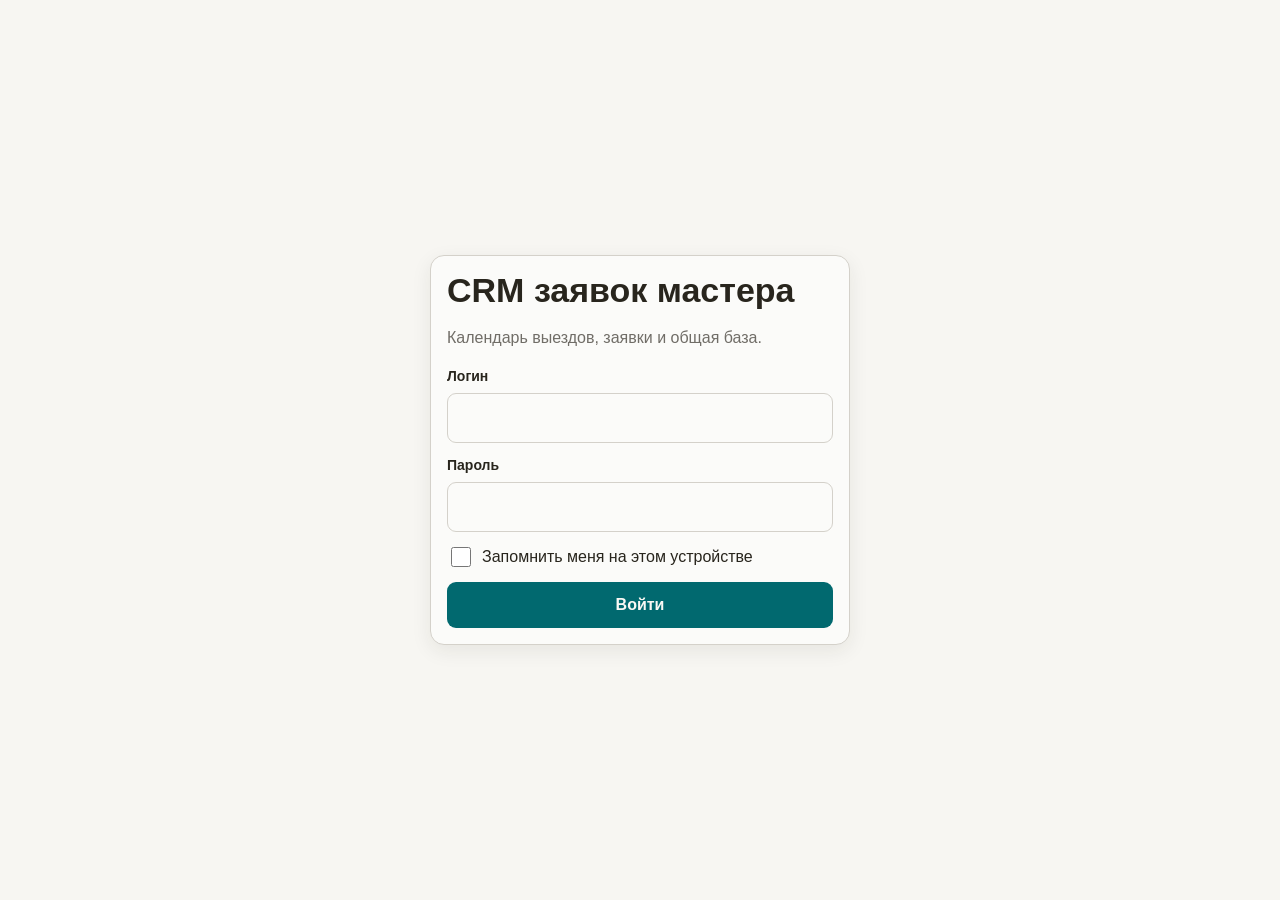
==== frontend/index.html @ a12d32b2 "Fix(v1.3):Добавил меню, исправил календарь, кнопки" ====
<!DOCTYPE html>
<html lang="ru">
<head>
  <meta charset="UTF-8">
  <meta name="viewport" content="width=device-width, initial-scale=1.0, viewport-fit=cover">
  <title>CRM заявок мастера</title>
  <link rel="preconnect" href="https://api.fontshare.com">
  <link href="https://api.fontshare.com/v2/css?f[]=satoshi@400,500,700,900&f[]=general-sans@400,500,600,700&display=swap" rel="stylesheet">
  <style>
    :root, [data-theme="light"] { --bg:#f7f6f2; --surface:#fbfbf9; --surface2:#f3f0ec; --border:#d4d1ca; --text:#28251d; --muted:#706d67; --inverse:#f9f8f4; --primary:#01696f; --primary-hover:#0c4e54; --primary-soft:#d7e3df; --success:#437a22; --warning:#a86000; --danger:#a13544; --blue:#006494; --purple:#7a39bb; --radius:14px; --radius-sm:9px; --shadow:0 6px 20px rgba(40,37,29,.08); }
    [data-theme="dark"] { --bg:#171614; --surface:#1c1b19; --surface2:#272421; --border:#393836; --text:#eceae5; --muted:#b2aea8; --inverse:#141311; --primary:#4f98a3; --primary-hover:#227f8b; --primary-soft:#2b3938; --success:#6daa45; --warning:#edb336; --danger:#dd6974; --blue:#5591c7; --purple:#a86fdf; --shadow:0 8px 28px rgba(0,0,0,.3); }
    *{box-sizing:border-box} body{margin:0;background:var(--bg);color:var(--text);font:16px/1.5 'General Sans',Arial,sans-serif} button,input,textarea,select{font:inherit;color:inherit} button{cursor:pointer} input,textarea,select{width:100%;min-height:48px;padding:12px 14px;border-radius:var(--radius-sm);border:1px solid var(--border);background:var(--surface);font-size:16px} textarea{min-height:96px;resize:vertical}
    .hidden{display:none!important}.shell{max-width:1400px;margin:auto;padding:16px 16px 96px}.top{display:flex;gap:12px;align-items:flex-start;justify-content:space-between;flex-wrap:wrap;margin-bottom:16px}.title{margin:0;font:800 clamp(26px,4vw,34px)/1.1 'Satoshi',Arial,sans-serif}.sub,.muted{color:var(--muted)}.actions{display:flex;gap:8px;flex-wrap:wrap;align-items:center}.card{background:var(--surface);border:1px solid var(--border);border-radius:var(--radius);box-shadow:var(--shadow);padding:16px}.btn{min-height:44px;padding:10px 14px;border:1px solid transparent;border-radius:var(--radius-sm);font-weight:700;background:transparent}.btn-primary{background:var(--primary);color:var(--inverse)}.btn-primary:hover{background:var(--primary-hover)}.btn-secondary{border-color:var(--border);background:var(--surface)}.btn-danger{border-color:color-mix(in srgb,var(--danger) 38%,transparent);color:var(--danger)}.btn-sm{min-height:36px;padding:6px 10px;font-size:14px}.stats{display:grid;grid-template-columns:repeat(2,minmax(0,1fr));gap:10px;margin-bottom:16px}.stat{padding:14px}.stat b{display:block;font:800 28px/1.05 'Satoshi',Arial,sans-serif;margin-top:4px}
    .view-switch{display:flex;gap:6px;margin:14px 0}.view-switch .btn.active{background:var(--primary);color:var(--inverse)}
    .calendar-tools{display:grid;grid-template-columns:44px 1fr 44px;align-items:center;gap:8px;margin:14px 0}.month{text-align:center;font:800 20px 'Satoshi',Arial,sans-serif}
    .month-view .week,.month-view .days{display:grid;grid-template-columns:repeat(7,1fr);gap:6px}.week div{text-align:center;color:var(--muted);font-size:12px;font-weight:700}.day{min-height:76px;padding:6px;text-align:left;border:1px solid var(--border);border-radius:10px;background:var(--surface)}.day.other{opacity:.45}.day.has{background:var(--primary-soft)}.day.active{outline:2px solid var(--primary)}.dhead{display:flex;justify-content:space-between;font-weight:700}.dot{font-size:11px;overflow:hidden;text-overflow:ellipsis;white-space:nowrap;margin-top:4px;padding:1px 5px;border-radius:99px;background:color-mix(in srgb,var(--primary) 14%,transparent)}
    .status-dot{display:inline-block;width:8px;height:8px;border-radius:50%;margin-right:4px}.status-new{background:var(--blue)}.status-scheduled{background:var(--purple)}.status-work{background:var(--warning)}.status-done{background:var(--success)}.status-cancel{background:var(--danger)}
    .week-view{display:grid;grid-template-columns:1fr;gap:8px}.week-col{border:1px solid var(--border);border-radius:var(--radius-sm);overflow:hidden;display:flex;flex-direction:column}.week-head{background:var(--surface2);padding:10px;text-align:center;font-weight:800;border-bottom:1px solid var(--border);white-space:nowrap}.week-head.today{background:var(--primary);color:var(--inverse)}.week-body{min-height:200px;padding:8px;background:var(--surface);flex:1}.week-card{padding:8px;margin-bottom:8px;border-radius:8px;border:1px solid var(--border);background:var(--surface2);font-size:13px}.week-card b{display:block;margin-bottom:4px;overflow:hidden;text-overflow:ellipsis;white-space:nowrap}.week-card small{color:var(--muted);display:block;overflow:hidden;text-overflow:ellipsis;white-space:nowrap}
    .day-view{padding:16px}.day-card{padding:14px;margin-bottom:10px;border-radius:var(--radius-sm);border:1px solid var(--border);background:var(--surface2)}.day-card .top{display:flex;justify-content:space-between;align-items:flex-start;margin-bottom:8px}.day-card .time{font-weight:800;color:var(--primary)}.day-card .client{font-weight:700;font-size:17px}.day-card .meta{display:grid;gap:4px;color:var(--muted);font-size:14px}
    .filters{display:grid;gap:10px;margin:14px 0}.list{display:grid;gap:10px}.request{border:1px solid var(--border);border-radius:var(--radius);padding:14px;background:var(--surface)}.row{display:flex;justify-content:space-between;gap:10px;align-items:flex-start}.name{font-weight:800;font-size:17px}.badge{font-size:12px;font-weight:800;padding:5px 9px;border-radius:99px;white-space:nowrap}.s-new{color:var(--blue);background:color-mix(in srgb,var(--blue) 15%,transparent)}.s-scheduled{color:var(--purple);background:color-mix(in srgb,var(--purple) 15%,transparent)}.s-work{color:var(--warning);background:color-mix(in srgb,var(--warning) 15%,transparent)}.s-done{color:var(--success);background:color-mix(in srgb,var(--success) 15%,transparent)}.s-cancel{color:var(--danger);background:color-mix(in srgb,var(--danger) 15%,transparent)}.meta{display:grid;gap:5px;margin:10px 0;color:var(--muted);font-size:14px}.two{display:grid;grid-template-columns:repeat(2,1fr);gap:8px}
    .fab{position:fixed;right:16px;bottom:16px;z-index:10;box-shadow:var(--shadow)}.modal{position:fixed;inset:0;background:rgba(0,0,0,.38);display:none;align-items:flex-end;justify-content:center;z-index:20}.modal.open{display:flex}.sheet{width:min(100%,720px);max-height:94dvh;overflow:auto;background:var(--bg);border-radius:20px 20px 0 0;padding:18px;padding-bottom:calc(24px + env(safe-area-inset-bottom))}.handle{width:52px;height:5px;background:var(--border);border-radius:99px;margin:0 auto 14px}.field{display:grid;gap:6px;margin:12px 0}.field label{font-size:14px;font-weight:700}.empty{padding:18px;border:1px dashed var(--border);border-radius:var(--radius);color:var(--muted)}.login{min-height:100dvh;display:grid;place-items:center;padding:16px}.login .card{width:min(100%,420px)}.remember{display:flex;gap:8px;align-items:center;margin:12px 0}.remember input{width:20px;min-height:20px}.admin-users{display:grid;gap:10px}.user{padding:12px;border:1px solid var(--border);border-radius:var(--radius-sm);display:flex;justify-content:space-between;gap:8px;align-items:center}.user small{color:var(--muted)}
    .report-table{width:100%;border-collapse:collapse;margin:16px 0}.report-table th,.report-table td{padding:10px;border:1px solid var(--border);text-align:left}.report-table th{background:var(--surface2);font-weight:800}.report-table td.num{text-align:right;font-weight:700}
    .client-list{display:grid;gap:8px}.client-item{padding:12px;border:1px solid var(--border);border-radius:var(--radius-sm);cursor:pointer;background:var(--surface)}.client-item:hover{background:var(--surface2)}.client-item b{display:block;margin-bottom:4px}.client-item small{color:var(--muted)}
    .dropdown{position:relative;display:inline-block}.dropdown-content{display:none;position:absolute;right:0;top:100%;background:var(--surface);border:1px solid var(--border);border-radius:var(--radius-sm);box-shadow:var(--shadow);min-width:180px;z-index:100}.dropdown-content.show{display:block}.dropdown-content button{width:100%;text-align:left;padding:10px 14px;border:none;background:transparent;border-bottom:1px solid var(--border)}.dropdown-content button:last-child{border-bottom:none}.dropdown-content button:hover{background:var(--surface2)}
    @media(min-width:1100px){.shell{padding:24px}.stats{grid-template-columns:repeat(5,1fr)}.grid{grid-template-columns:minmax(0,1fr) 340px}.filters{grid-template-columns:2fr 1fr 1fr 1fr 1fr 1fr}.fab{display:none}.desktop-new{display:inline-flex}.day{min-height:90px}}
    @media(max-width:1099px){.desktop-new{display:none}.week-view{grid-template-columns:1fr}.week-col{margin-bottom:12px}.day{min-height:70px}.dot{font-size:10px}}
  </style>
</head>
<body>
  <section id="loginView" class="login">
    <div class="card">
      <h1 class="title">CRM заявок мастера</h1>
      <p class="sub">Календарь выездов, заявки и общая база.</p>
      <div class="field"><label for="loginUser">Логин</label><input id="loginUser" autocomplete="username"></div>
      <div class="field"><label for="loginPass">Пароль</label><input id="loginPass" type="password" autocomplete="current-password"></div>
      <label class="remember"><input id="rememberMe" type="checkbox"> <span>Запомнить меня на этом устройстве</span></label>
      <button id="loginBtn" class="btn btn-primary" style="width:100%">Войти</button>
    </div>
  </section>

  <main id="appView" class="hidden">
    <div class="shell">
      <header class="top">
        <div><h1 class="title">CRM заявок</h1><div class="sub">Календарь выездов, статусы и заявки.</div></div>
        <div class="actions">
          <span class="btn btn-secondary" id="sessionPill">—</span>
          <button class="btn btn-secondary" id="themeBtn" aria-label="Переключить тему">🌙</button>
          <div class="dropdown">
            <button class="btn btn-secondary" id="menuBtn">☰ Меню</button>
            <div class="dropdown-content" id="dropdownMenu">
              <button onclick="openClients()">Клиенты</button>
              <button onclick="openAnalytics()">Аналитика</button>
              <button onclick="openReport()">Отчёт</button>
              <button onclick="openUsers()" id="menuUsers">Пользователи</button>
              <button onclick="openAudit()" id="menuAudit">Аудит-лог</button>
              <button onclick="logout()" id="menuLogout">Выйти</button>
            </div>
          </div>
        </div>
      </header>
      <section class="stats"><div class="card stat"><small class="muted">Всего</small><b id="statTotal">0</b></div><div class="card stat"><small class="muted">Сегодня</small><b id="statToday">0</b></div><div class="card stat"><small class="muted">Назначено</small><b id="statScheduled">0</b></div><div class="card stat"><small class="muted">Завершено</small><b id="statDone">0</b></div><div class="card stat"><small class="muted">Сумма завершённых</small><b id="statRevenue">0 ₽</b></div></section>
      
      <div class="view-switch"><button class="btn btn-sm active" data-view="month">Месяц</button><button class="btn btn-sm" data-view="week">Неделя</button><button class="btn btn-sm" data-view="day">День</button></div>
      
      <div class="card month-view" id="monthView">
        <h2 style="margin:0">Календарь</h2><div class="sub">Выбери день, чтобы увидеть назначенные заявки.</div>
        <div class="calendar-tools"><button class="btn btn-secondary" id="prevMonth">←</button><div id="monthLabel" class="month"></div><button class="btn btn-secondary" id="nextMonth">→</button></div>
        <div class="week"><div>Пн</div><div>Вт</div><div>Ср</div><div>Чт</div><div>Пт</div><div>Сб</div><div>Вс</div></div>
        <div id="calendar" class="days"></div>
      </div>
      
      <div class="card week-view hidden" id="weekView">
        <div class="calendar-tools"><button class="btn btn-secondary" id="prevWeek">←</button><div id="weekLabel" class="month"></div><button class="btn btn-secondary" id="nextWeek">→</button></div>
        <div id="weekGrid" style="display:grid;grid-template-columns:1fr;gap:8px"></div>
      </div>
      
      <div class="card day-view hidden" id="dayView">
        <div class="calendar-tools"><button class="btn btn-secondary" id="prevDay">←</button><div id="dayLabel" class="month"></div><button class="btn btn-secondary" id="nextDay">→</button></div>
        <div id="dayList"></div>
      </div>
      
      <hr style="border:0;border-top:1px solid var(--border);margin:18px 0">
      <div class="row"><div><h2 id="dateTitle" style="margin:0">Заявки на день</h2><div class="sub">Нажми «Изменить」для правки заявки.</div></div><button class="btn btn-primary desktop-new" id="newRequestTop">+ Новая заявка</button></div>
      <div class="filters">
        <input id="search" placeholder="Поиск: клиент, адрес, телефон">
        <select id="statusFilter"><option value="all">Все статусы</option><option value="new">Новые</option><option value="scheduled">Назначенные</option><option value="work">В работе</option><option value="done">Завершённые</option><option value="cancel">Отменённые</option></select>
        <select id="assigneeFilter"><option value="all">Все мастера</option></select>
        <input id="dateFilter" type="date">
        <select id="sourceFilter"><option value="all">Все источники</option><option value="avito">Авито</option><option value="house_chats">Домовые чаты</option><option value="unknown">Не указан</option></select>
        <select id="contactMethodFilter"><option value="all">Все способы связи</option><option value="">Не указано</option><option value="avito">Авито</option><option value="phone">Звонок</option><option value="telegram">Telegram</option><option value="max">Max</option></select>
      </div>
      <div id="requests" class="list"></div>
    </div>
    <button id="newRequestFab" class="btn btn-primary fab">+ Новая заявка</button>
  </main>

  <!-- Модалки -->
  <div id="requestModal" class="modal"><div class="sheet"><div class="handle"></div><div class="row"><div><h2 id="requestFormTitle" style="margin:0">Новая заявка</h2><div class="sub">Все обязательные поля отмечены в форме.</div></div><button class="btn btn-secondary" data-close="requestModal">Закрыть</button></div><form id="requestForm"><input id="requestId" type="hidden"><div class="field"><label>Клиент</label><input id="client" required></div><div class="field"><label>Дата и время выезда</label><input id="visitDate" type="datetime-local" required></div><div class="field"><label>Адрес</label><input id="address" required></div><div class="field"><label>Телефон</label><input id="phone" required inputmode="tel"></div><div class="field"><label>Источник *</label><select id="source" required><option value="avito">Авито</option><option value="house_chats">Домовые чаты</option><option value="unknown">Не указан</option></select></div><div class="field"><label>Способ связи</label><select id="contactMethod"><option value="">Не указано</option><option value="avito">Авито</option><option value="phone">Звонок</option><option value="telegram">Telegram</option><option value="max">Max</option></select></div><div class="field"><label>Статус</label><select id="requestStatus"><option value="new">Новая</option><option value="scheduled">Назначена</option><option value="work">В работе</option><option value="done">Завершена</option><option value="cancel">Отменена</option></select></div><div class="field"><label>Цена</label><input id="price" type="number" min="0" step="1" value="0"></div><div class="field"><label>Ответственный</label><select id="assignee" required></select></div><div class="field"><label>Комментарий</label><textarea id="comment"></textarea></div><div class="two"><button type="button" class="btn btn-secondary" id="clearRequest">Очистить</button><button class="btn btn-primary" type="submit">Сохранить</button></div></form></div></div>

  <div id="usersModal" class="modal"><div class="sheet"><div class="handle"></div><div class="row"><div><h2 style="margin:0">Пользователи</h2><div class="sub">Доступно только администратору.</div></div><button class="btn btn-secondary" data-close="usersModal">Закрыть</button></div><button id="newUserBtn" class="btn btn-primary" style="width:100%;margin:16px 0">+ Добавить пользователя</button><div id="usersList" class="admin-users"></div></div></div>

  <div id="userModal" class="modal"><div class="sheet"><div class="handle"></div><div class="row"><h2 id="userFormTitle" style="margin:0">Новый пользователь</h2><button class="btn btn-secondary" data-close="userModal">Закрыть</button></div><form id="userForm"><input id="editUserId" type="hidden"><div class="field"><label>Логин</label><input id="newUserId" required pattern="[A-Za-z0-9_]+"></div><div class="field"><label>Имя</label><input id="newUserName" required></div><div class="field"><label id="passwordLabel">Пароль</label><input id="newUserPassword" type="password" minlength="4" required></div><div class="field"><label>Роль</label><select id="newUserRole"><option value="user">Мастер</option><option value="manager">Менеджер</option><option value="admin">Администратор</option></select></div><div class="two"><button id="deleteUserBtn" type="button" class="btn btn-danger hidden">Удалить</button><button type="submit" class="btn btn-primary">Сохранить</button></div></form></div></div>

  <div id="reportModal" class="modal"><div class="sheet"><div class="handle"></div><div class="row"><div><h2 style="margin:0">📊 Отчёт по заявкам</h2><div class="sub">Период и статистика по источникам.</div></div><button class="btn btn-secondary" data-close="reportModal">Закрыть</button></div><div class="field"><label>С</label><input id="reportDateFrom" type="date"></div><div class="field"><label>По</label><input id="reportDateTo" type="date"></div><button id="loadReportBtn" class="btn btn-primary" style="width:100%;margin:16px 0">Показать отчёт</button><div id="reportSummary" class="meta" style="margin-top:16px"></div><table id="reportTable" class="report-table hidden"><thead><tr><th>Источник</th><th class="num">Всего</th><th class="num">Завершено</th><th class="num">Выручка</th></tr></thead><tbody></tbody></table></div></div>

  <div id="analyticsModal" class="modal"><div class="sheet"><div class="handle"></div><div class="row"><div><h2 style="margin:0">📈 Аналитика</h2><div class="sub">Обзор по всем заявкам.</div></div><button class="btn btn-secondary" data-close="analyticsModal">Закрыть</button></div><div id="analyticsContent" class="meta" style="margin-top:16px"></div></div></div>

  <div id="clientsModal" class="modal"><div class="sheet"><div class="handle"></div><div class="row"><div><h2 style="margin:0">👥 Клиенты</h2><div class="sub">Последние клиенты. Нажми для деталей.</div></div><button class="btn btn-secondary" data-close="clientsModal">Закрыть</button></div><div id="clientsList" class="client-list" style="margin-top:16px"></div><button id="showAllClientsBtn" class="btn btn-primary" style="width:100%;margin-top:16px">Показать всех клиентов</button><button id="exportClientsBtn" class="btn btn-secondary" style="width:100%;margin-top:8px">📥 Скачать CSV</button></div></div>

  <div id="clientDetailModal" class="modal"><div class="sheet"><div class="handle"></div><div class="row"><div><h2 id="clientDetailName" style="margin:0">Клиент</h2><div class="sub">История заявок.</div></div><button class="btn btn-secondary" data-close="clientDetailModal">Закрыть</button></div><div id="clientDetailStats" class="meta" style="margin-top:16px"></div><div id="clientDetailRequests" class="list" style="margin-top:16px"></div></div></div>

  <div id="auditModal" class="modal"><div class="sheet"><div class="handle"></div><div class="row"><div><h2 style="margin:0">📋 Аудит-лог</h2><div class="sub">История изменений.</div></div><button class="btn btn-secondary" data-close="auditModal">Закрыть</button></div><div id="auditList" class="list" style="margin-top:16px"></div></div></div>

<script>
const S={auth:null,me:null,users:[],items:[],month:new Date(new Date().getFullYear(),new Date().getMonth(),1),selected:new Date().toISOString().slice(0,10),weekStart:null,view:'month'};
const $=id=>document.getElementById(id);
const statuses={new:'Новая',scheduled:'Назначена',work:'В работе',done:'Завершена',cancel:'Отменена'};
const sourceLabels={unknown:'Не указан',avito:'Авито',house_chats:'Домовые чаты'};
const contactMethodLabels={'' :'Не указано',avito:'Авито',phone:'Звонок',telegram:'Telegram',max:'Max'};
const roleLabels={user:'Мастер',manager:'Менеджер',admin:'Администратор'};
function esc(v){return String(v??'').replace(/[&<>"']/g,c=>({'&':'&amp;','<':'&lt;','>':'&gt;','"':'&quot;',"'":'&#39;'}[c]));}
function authHeaders(){return S.auth?{Authorization:'Basic '+btoa(S.auth.user+':'+S.auth.pass)}:{}}
async function api(url,opt={}){const r=await fetch(url,{...opt,headers:{'Content-Type':'application/json',...authHeaders(),...(opt.headers||{})}});if(r.status===401){logout(false);throw new Error('Нужно войти заново')}const body=await r.text();let data={};try{data=body?JSON.parse(body):{}}catch{data={detail:body}}if(!r.ok)throw new Error(data.detail||'Ошибка запроса');return data}
function dateKey(v){return String(v).slice(0,10)}
function money(v){return new Intl.NumberFormat('ru-RU').format(Number(v||0))+' ₽'}
function dt(v){return new Intl.DateTimeFormat('ru-RU',{dateStyle:'short',timeStyle:'short'}).format(new Date(v))}
function labelDate(v){return new Intl.DateTimeFormat('ru-RU',{weekday:'long',day:'numeric',month:'long'}).format(new Date(v+'T00:00:00'))}
async function setTheme(theme){document.documentElement.dataset.theme=theme;$('themeBtn').textContent=theme==='dark'?'☀️':'🌙';try{await api('/api/me/settings',{method:'PUT',body:JSON.stringify({theme})})}catch(e){}}
async function toggleTheme(){const now=document.documentElement.dataset.theme||'light';const next=now==='dark'?'light':'dark';await setTheme(next)}
function openModal(id){$(id).classList.add('open');document.body.style.overflow='hidden'}function closeModal(id){$(id).classList.remove('open');document.body.style.overflow=''}
function toggleDropdown(){$('dropdownMenu').classList.toggle('show')}
function renderUsersOptions(){const opts=S.users.map(u=>`<option value="${esc(u.id)}">${esc(u.name)}</option>`).join('');$('assignee').innerHTML=opts;$('assigneeFilter').innerHTML='<option value="all">Все мастера</option>'+opts;}
function renderStats(){const today=new Date().toISOString().slice(0,10),done=S.items.filter(x=>x.status==='done');$('statTotal').textContent=S.items.length;$('statToday').textContent=S.items.filter(x=>dateKey(x.visit_date)===today).length;$('statScheduled').textContent=S.items.filter(x=>x.status==='scheduled').length;$('statDone').textContent=done.length;$('statRevenue').textContent=money(done.reduce((a,x)=>a+Number(x.price||0),0));}
function getWeekStart(d){const date=new Date(d),day=(date.getDay()+6)%7;date.setDate(date.getDate()-day);return date}
function renderCalendar(){const m=S.month,start=new Date(m.getFullYear(),m.getMonth(),1),weekday=(start.getDay()+6)%7,gridStart=new Date(start);gridStart.setDate(start.getDate()-weekday);const by={};S.items.forEach(x=>{const k=dateKey(x.visit_date);(by[k]??=[]).push(x)});$('monthLabel').textContent=new Intl.DateTimeFormat('ru-RU',{month:'long',year:'numeric'}).format(m);$('calendar').innerHTML='';for(let i=0;i<42;i++){const d=new Date(gridStart);d.setDate(gridStart.getDate()+i);const k=d.toISOString().slice(0,10),list=(by[k]||[]).sort((a,b)=>a.visit_date.localeCompare(b.visit_date));const statusCounts={new:0,scheduled:0,work:0,done:0,cancel:0};list.forEach(x=>{if(statuses[x.status])statusCounts[x.status]++});const b=document.createElement('button');b.type='button';b.className='day'+(d.getMonth()!==m.getMonth()?' other':'')+(list.length?' has':'')+(k===S.selected?' active':'');let dotsHtml='';if(statusCounts.new>0)dotsHtml+=`<span class="status-dot status-new" title="Новая: ${statusCounts.new}"></span>`;if(statusCounts.scheduled>0)dotsHtml+=`<span class="status-dot status-scheduled" title="Назначена: ${statusCounts.scheduled}"></span>`;if(statusCounts.work>0)dotsHtml+=`<span class="status-dot status-work" title="В работе: ${statusCounts.work}"></span>`;if(statusCounts.done>0)dotsHtml+=`<span class="status-dot status-done" title="Завершена: ${statusCounts.done}"></span>`;if(statusCounts.cancel>0)dotsHtml+=`<span class="status-dot status-cancel" title="Отменена: ${statusCounts.cancel}"></span>`;b.innerHTML=`<div class="dhead"><span>${d.getDate()}</span><span>${list.length||''}</span></div><div style="margin-top:6px">${dotsHtml}${list.slice(0,1).map(x=>`<div class="dot">${esc(x.client)}</div>`).join('')}</div>`;b.onclick=()=>{S.selected=k;$('dateFilter').value=k;renderCalendar();renderRequests();if(S.view!=='month')switchView('month')};$('calendar').appendChild(b)}}
function renderWeek(){const start=getWeekStart(S.selected);$('weekLabel').textContent=new Intl.DateTimeFormat('ru-RU',{month:'long',year:'numeric'}).format(start);$('weekGrid').innerHTML='';const by={};S.items.forEach(x=>{(by[dateKey(x.visit_date)]??=[]).push(x)});const weekDays=[];for(let i=0;i<7;i++){const d=new Date(start);d.setDate(start.getDate()+i);weekDays.push(d)}const dayNames=['Понедельник','Вторник','Среда','Четверг','Пятница','Суббота','Воскресенье'];weekDays.forEach((d,i)=>{const k=d.toISOString().slice(0,10),list=(by[k]||[]).sort((a,b)=>a.visit_date.localeCompare(b.visit_date)),today=dateKey(new Date())===k;const col=document.createElement('div');col.className='week-col';col.innerHTML=`<div class="week-head${today?' today':''}">${dayNames[i]}, ${d.getDate()}</div><div class="week-body">${list.map(x=>`<div class="week-card" onclick="editRequest(${x.id})"><b>${esc(x.client)}</b><small>${dt(x.visit_date)}</small><small>${esc(x.address)}</small><span class="badge s-${x.status}" style="margin-top:6px;display:inline-block">${statuses[x.status]}</span></div>`).join('')}</div>`;$('weekGrid').appendChild(col)})}
function renderDay(){const d=new Date(S.selected);$('dayLabel').textContent=labelDate(S.selected);const list=S.items.filter(x=>dateKey(x.visit_date)===S.selected).sort((a,b)=>a.visit_date.localeCompare(b.visit_date));$('dayList').innerHTML=list.length?list.map(x=>`<div class="day-card"><div class="top"><div><div class="time">${dt(x.visit_date)}</div><div class="client">${esc(x.client)}</div></div><span class="badge s-${x.status}">${statuses[x.status]}</span></div><div class="meta"><div>📍 ${esc(x.address)}</div><div>📞 <a href="tel:${esc(x.phone)}">${esc(x.phone)}</a></div><div>👤 ${esc(x.assignee_name||x.assignee)}</div><div>💰 ${money(x.price)}</div>${x.source&&x.source!=='unknown'?`<div>📥 ${sourceLabels[x.source]||x.source}</div>`:''}${x.contact_method?`<div>📞 ${contactMethodLabels[x.contact_method]||x.contact_method}</div>`:''}</div><div class="two" style="margin-top:10px"><button class="btn btn-secondary" onclick="editRequest(${x.id})">Изменить</button><button class="btn btn-danger" onclick="removeRequest(${x.id})">Удалить</button></div></div>`).join(''):'<div class="empty">На этот день заявок нет.</div>'}
function filtered(){const q=$('search').value.trim().toLowerCase(),st=$('statusFilter').value,as=$('assigneeFilter').value,day=$('dateFilter').value||S.selected,src=$('sourceFilter').value,cm=$('contactMethodFilter').value;return S.items.filter(x=>{const text=[x.client,x.address,x.phone,x.comment,x.assignee_name].join(' ').toLowerCase();return(!q||text.includes(q))&&(st==='all'||x.status===st)&&(as==='all'||x.assignee===as)&&(!day||dateKey(x.visit_date)===day)&&(src==='all'||x.source===src)&&(cm==='all'||x.contact_method===cm)}).sort((a,b)=>a.visit_date.localeCompare(b.visit_date))}
function renderRequests(){$('dateTitle').textContent='Заявки на '+labelDate($('dateFilter').value||S.selected);const rows=filtered();$('requests').innerHTML=rows.length?rows.map(x=>`<article class="request"><div class="row"><div><div class="name">${esc(x.client)}</div><div class="muted">${dt(x.visit_date)}</div></div><span class="badge s-${x.status}">${statuses[x.status]}</span></div><div class="meta"><div>📍 ${esc(x.address)}</div><div>📞 <a href="tel:${esc(x.phone)}">${esc(x.phone)}</a></div><div>👤 ${esc(x.assignee_name||x.assignee)}</div><div>💰 ${money(x.price)}</div>${x.source&&x.source!=='unknown'?`<div>📥 ${sourceLabels[x.source]||x.source}</div>`:''}${x.contact_method?`<div>📞 ${contactMethodLabels[x.contact_method]||x.contact_method}</div>`:''}${x.comment?`<div>📝 ${esc(x.comment)}</div>`:''}</div><div class="two"><button class="btn btn-secondary" onclick="editRequest(${x.id})">Изменить</button><button class="btn btn-danger" onclick="removeRequest(${x.id})">Удалить</button></div></article>`).join(''):'<div class="empty">На выбранный день заявок нет.</div>'}
function switchView(v){S.view=v;document.querySelectorAll('.view-switch .btn').forEach(b=>b.classList.toggle('active',b.dataset.view===v));$('monthView').classList.toggle('hidden',v!=='month');$('weekView').classList.toggle('hidden',v!=='week');$('dayView').classList.toggle('hidden',v!=='day');if(v==='week')renderWeek();if(v==='day')renderDay()}
async function load(){S.users=await api('/api/users');renderUsersOptions();S.items=await api('/api/requests');renderStats();renderCalendar();renderRequests()}
async function login(){S.auth={user:$('loginUser').value.trim(),pass:$('loginPass').value};const me=await api('/api/me');S.me=me;if($('rememberMe').checked)localStorage.setItem('master_crm_auth',JSON.stringify(S.auth));else localStorage.removeItem('master_crm_auth');$('sessionPill').textContent='Вошёл: '+S.me.name;$('menuUsers').classList.toggle('hidden',S.me.role!=='admin');$('menuAudit').classList.toggle('hidden',!['admin','manager'].includes(S.me.role));if(me.theme)setTheme(me.theme);else setTheme(document.documentElement.dataset.theme||'light');$('loginView').classList.add('hidden');$('appView').classList.remove('hidden');await load();clearRequest()}
function logout(show=true){S.auth=null;S.me=null;localStorage.removeItem('master_crm_auth');$('appView').classList.add('hidden');$('loginView').classList.remove('hidden');if(show)alert('Вы вышли из системы')}
function clearRequest(){$('requestForm').reset();$('requestId').value='';$('requestFormTitle').textContent='Новая заявка';$('requestStatus').value='new';$('price').value='0';$('source').value='avito';$('contactMethod').value='';const d=new Date(S.selected+'T10:00:00');$('visitDate').value=d.toISOString().slice(0,16);if(S.auth)$('assignee').value=S.auth.user}
function newRequest(){clearRequest();openModal('requestModal')}
function editRequest(id){const x=S.items.find(i=>i.id===id);if(!x)return;$('requestFormTitle').textContent='Редактирование заявки';$('requestId').value=x.id;$('client').value=x.client;$('visitDate').value=x.visit_date.slice(0,16);$('address').value=x.address;$('phone').value=x.phone;$('requestStatus').value=x.status;$('price').value=x.price;$('assignee').value=x.assignee;$('comment').value=x.comment||'';$('source').value=x.source||'unknown';$('contactMethod').value=x.contact_method||'';openModal('requestModal')}
async function removeRequest(id){if(!confirm('Удалить заявку?'))return;try{await api('/api/requests/'+id,{method:'DELETE'});await load();if(S.view==='week')renderWeek();if(S.view==='day')renderDay()}catch(e){alert(e.message)}}
async function saveRequest(e){e.preventDefault();const p={client:$('client').value.trim(),visit_date:$('visitDate').value,address:$('address').value.trim(),phone:$('phone').value.trim(),status:$('requestStatus').value,price:Number($('price').value||0),comment:$('comment').value.trim(),assignee:$('assignee').value,source:$('source').value,contact_method:$('contactMethod').value};try{const id=$('requestId').value;await api(id?'/api/requests/'+id:'/api/requests',{method:id?'PUT':'POST',body:JSON.stringify(p)});S.selected=p.visit_date.slice(0,10);$('dateFilter').value=S.selected;closeModal('requestModal');await load();if(S.view==='week')renderWeek();if(S.view==='day')renderDay()}catch(e){alert('Не удалось сохранить: '+e.message)}}
function openUsers(){renderUsers();openModal('usersModal')}
function renderUsers(){$('usersList').innerHTML=S.users.map(u=>`<div class="user"><div><b>${esc(u.name)}</b><br><small>${esc(u.id)} · ${roleLabels[u.role]||u.role}</small></div><button class="btn btn-secondary" onclick="editUser('${esc(u.id)}')">Изменить</button></div>`).join('')}
function newUser(){$('userForm').reset();$('editUserId').value='';$('newUserId').disabled=false;$('newUserPassword').required=true;$('passwordLabel').textContent='Пароль';$('userFormTitle').textContent='Новый пользователь';$('deleteUserBtn').classList.add('hidden');openModal('userModal')}
function editUser(id){const u=S.users.find(x=>x.id===id);if(!u)return;$('editUserId').value=u.id;$('newUserId').value=u.id;$('newUserId').disabled=true;$('newUserName').value=u.name;$('newUserPassword').value='';$('newUserPassword').required=false;$('passwordLabel').textContent='Новый пароль (оставь пустым, чтобы не менять)';$('newUserRole').value=u.role;$('userFormTitle').textContent='Редактирование пользователя';$('deleteUserBtn').classList.toggle('hidden',u.id===S.me.id);openModal('userModal')}
async function saveUser(e){e.preventDefault();const old=$('editUserId').value,p={id:$('newUserId').value.trim(),name:$('newUserName').value.trim(),password:$('newUserPassword').value,role:$('newUserRole').value};if(old&&!p.password)delete p.password;try{await api(old?'/api/users/'+old:'/api/users',{method:old?'PUT':'POST',body:JSON.stringify(p)});await load();renderUsers();closeModal('userModal')}catch(e){alert('Не удалось сохранить: '+e.message)}}
async function removeUser(){const id=$('editUserId').value;if(!id||!confirm('Удалить пользователя '+id+'?'))return;try{await api('/api/users/'+id,{method:'DELETE'});await load();renderUsers();closeModal('userModal')}catch(e){alert('Не удалось удалить: '+e.message)}}
async function openReport(){const today=new Date().toISOString().slice(0,10);const start=new Date();start.setDate(1);$('reportDateFrom').value=start.toISOString().slice(0,10);$('reportDateTo').value=today;$('reportSummary').innerHTML='';$('reportTable').classList.add('hidden');openModal('reportModal')}
async function loadReport(){const from=$('reportDateFrom').value,to=$('reportDateTo').value;if(!from||!to){alert('Выбери даты периода');return}try{const data=await api(`/api/report?date_from=${from}&date_to=${to}`);$('reportSummary').innerHTML=`<div><b>Период:</b> ${from} – ${to}</div><div><b>Всего заявок:</b> ${data.total}</div><div><b>Активные:</b> ${data.active}</div><div><b>Завершённые:</b> ${data.completed}</div><div><b>Отменённые:</b> ${data.cancelled}</div><div><b>Выручка:</b> ${money(data.revenue)}</div>`;const tb=$('reportTable').querySelector('tbody');tb.innerHTML=Object.entries(data.by_source).map(([k,v])=>`<tr><td>${v.label}</td><td class="num">${v.total}</td><td class="num">${v.completed}</td><td class="num">${money(v.revenue)}</td></tr>`).join('');$('reportTable').classList.remove('hidden')}catch(e){alert('Не удалось загрузить отчёт: '+e.message)}}
async function openAnalytics(){try{const data=await api('/api/analytics/summary');let html=`<div style="display:grid;gap:16px"><div><b>Общая статистика</b><div class="meta"><div>Всего заявок: <b>${data.total}</b></div><div>Активные: <b>${data.active}</b></div><div>Завершённые: <b>${data.completed}</b></div><div>Выручка: <b>${money(data.revenue)}</b></div></div></div><div><b>По статусам</b><div class="meta">${Object.entries(data.by_status).map(([k,v])=>`<div>${statuses[k]||k}: <b>${v.count}</b> (${money(v.revenue)})</div>`).join('')}</div></div><div><b>По источникам</b><div class="meta">${Object.entries(data.by_source).map(([k,v])=>`<div>${sourceLabels[k]||k}: <b>${v.count}</b> (${money(v.revenue)})</div>`).join('')}</div></div>`;if(data.masters_ranking&&data.masters_ranking.length>0){html+=`<div><b>Рейтинг мастеров</b><div class="meta">${data.masters_ranking.map((m,i)=>`<div>${i+1}. ${esc(m.name)}: <b>${m.count}</b> заявок (${money(m.revenue)})</div>`).join('')}</div></div>`}html+=`<div><b>Топ клиентов</b><div class="meta">${data.top_clients.map((c,i)=>`<div>${i+1}. ${esc(c.client)}: <b>${c.count}</b> заявок (${money(c.revenue)})</div>`).join('')}</div></div></div>`;$('analyticsContent').innerHTML=html;openModal('analyticsModal')}catch(e){alert('Не удалось загрузить аналитику: '+e.message)}}
async function openClients(){try{const clients=await api('/api/clients');const recent=clients.slice(0,3);$('clientsList').innerHTML=recent.length?recent.map(c=>`<div class="client-item" onclick="openClientDetail('${esc(c.client).replace(/'/g,"\\'")}')"><b>${esc(c.client)}</b><small>${c.count} заявок · ${money(c.revenue)} · Последняя: ${dt(c.last_visit)}</small></div>`).join(''):'<div class="empty">Клиентов пока нет</div>';$('showAllClientsBtn').onclick=()=>{openAllClients(clients)};openModal('clientsModal')}catch(e){alert('Не удалось загрузить клиентов: '+e.message)}}
function openAllClients(clients){const html=clients.map(c=>`<div class="client-item" onclick="openClientDetail('${esc(c.client).replace(/'/g,"\\'")}')"><b>${esc(c.client)}</b><small>${c.count} заявок · ${money(c.revenue)} · Последняя: ${dt(c.last_visit)}</small></div>`).join('');$('clientsList').innerHTML=html}
async function openClientDetail(name){try{const data=await api('/api/clients/'+encodeURIComponent(name));$('clientDetailName').textContent=data.client;$('clientDetailStats').innerHTML=`<div><b>Всего заявок:</b> ${data.total}</div><div><b>Выручка:</b> ${money(data.revenue)}</div>`;$('clientDetailRequests').innerHTML=data.requests.length?data.requests.map(r=>`<article class="request"><div class="row"><div><div class="name">${esc(r.client)}</div><div class="muted">${dt(r.visit_date)}</div></div><span class="badge s-${r.status}">${statuses[r.status]}</span></div><div class="meta"><div>📍 ${esc(r.address)}</div><div>📞 <a href="tel:${esc(r.phone)}">${esc(r.phone)}</a></div><div>👤 ${esc(r.assignee_name||r.assignee)}</div><div>💰 ${money(r.price)}</div></div></article>`).join(''):'<div class="empty">Заявок нет</div>';openModal('clientDetailModal')}catch(e){alert('Не удалось загрузить клиента: '+e.message)}}
async function exportClients(){try{const data=await api('/api/clients/export');const blob=new Blob([data.csv],{type:'text/csv'});const url=URL.createObjectURL(blob);const a=document.createElement('a');a.href=url;a.download='clients.csv';a.click();URL.revokeObjectURL(url)}catch(e){alert('Не удалось экспортировать: '+e.message)}}
async function openAudit(){if(!['admin','manager'].includes(S.me.role)){alert('Доступ только для администратора и менеджера');return}try{const logs=await api('/api/audit');$('auditList').innerHTML=logs.length?logs.map(l=>`<article class="request"><div class="row"><div><div class="name">${esc(l.user_name||l.user_id)}</div><div class="muted">${dt(l.created_at)}</div></div><span class="badge" style="background:var(--primary-soft)">${esc(l.action)}</span></div><div class="meta"><div><b>Сущность:</b> ${esc(l.entity_type)} ${l.entity_id?`#${l.entity_id}`:''}</div>${l.old_values?`<div><b>Было:</b> <code style="font-size:12px">${esc(JSON.stringify(JSON.parse(l.old_values)).slice(0,200))}</code></div>`:''}${l.new_values?`<div><b>Стало:</b> <code style="font-size:12px">${esc(JSON.stringify(JSON.parse(l.new_values)).slice(0,200))}</code></div>`:''}</div></article>`).join(''):'<div class="empty">Записей нет</div>';openModal('auditModal')}catch(e){alert('Не удалось загрузить аудит: '+e.message)}}

// Обработчики событий
$('loginBtn').onclick=()=>login().catch(e=>alert(e.message||'Неверный логин или пароль'));
$('loginPass').addEventListener('keydown',e=>{if(e.key==='Enter')login().catch(x=>alert(x.message))});
$('logoutBtn')?.remove();
$('themeBtn').onclick=toggleTheme;
$('menuBtn').onclick=toggleDropdown;
$('prevMonth').onclick=()=>{S.month=new Date(S.month.getFullYear(),S.month.getMonth()-1,1);renderCalendar()};
$('nextMonth').onclick=()=>{S.month=new Date(S.month.getFullYear(),S.month.getMonth()+1,1);renderCalendar()};
$('prevWeek').onclick=()=>{S.selected=new Date(new Date(S.selected).setDate(new Date(S.selected).getDate()-7));S.month=new Date(S.selected);renderWeek()};
$('nextWeek').onclick=()=>{S.selected=new Date(new Date(S.selected).setDate(new Date(S.selected).getDate()+7));S.month=new Date(S.selected);renderWeek()};
$('prevDay').onclick=()=>{S.selected=new Date(new Date(S.selected).setDate(new Date(S.selected).getDate()-1));S.month=new Date(S.selected);renderDay()};
$('nextDay').onclick=()=>{S.selected=new Date(new Date(S.selected).setDate(new Date(S.selected).getDate()+1));S.month=new Date(S.selected);renderDay()};
$('dateFilter').value=S.selected;
$('dateFilter').onchange=()=>{S.selected=$('dateFilter').value;S.month=new Date(S.selected);renderCalendar();renderRequests();if(S.view==='week')renderWeek();if(S.view==='day')renderDay()};
['search','statusFilter','assigneeFilter','sourceFilter','contactMethodFilter'].forEach(id=>$(id).addEventListener('input',renderRequests));
document.querySelectorAll('.view-switch .btn').forEach(b=>b.onclick=()=>switchView(b.dataset.view));
$('newRequestFab').onclick=newRequest;
$('newRequestTop').onclick=newRequest;
$('clearRequest').onclick=clearRequest;
$('requestForm').onsubmit=saveRequest;
$('newUserBtn').onclick=newUser;
$('userForm').onsubmit=saveUser;
$('deleteUserBtn').onclick=removeUser;
$('showAllClientsBtn').onclick=()=>{};
$('exportClientsBtn').onclick=exportClients;
$('loadReportBtn').onclick=loadReport;
document.querySelectorAll('[data-close]').forEach(b=>b.onclick=()=>closeModal(b.dataset.close));
document.querySelectorAll('.modal').forEach(m=>m.addEventListener('click',e=>{if(e.target===m)closeModal(m.id)}));
document.addEventListener('click',e=>{if(!e.target.closest('.dropdown')){$('dropdownMenu').classList.remove('show')}});
document.documentElement.dataset.theme=matchMedia('(prefers-color-scheme: dark)').matches?'dark':'light';
$('themeBtn').textContent=document.documentElement.dataset.theme==='dark'?'☀️':'🌙';
try{const saved=JSON.parse(localStorage.getItem('master_crm_auth'));if(saved?.user&&saved?.pass){$('loginUser').value=saved.user;$('loginPass').value=saved.pass;$('rememberMe').checked=true;setTimeout(()=>login().catch(()=>localStorage.removeItem('master_crm_auth')),100)}}catch(e){}
</script>
</body>
</html>
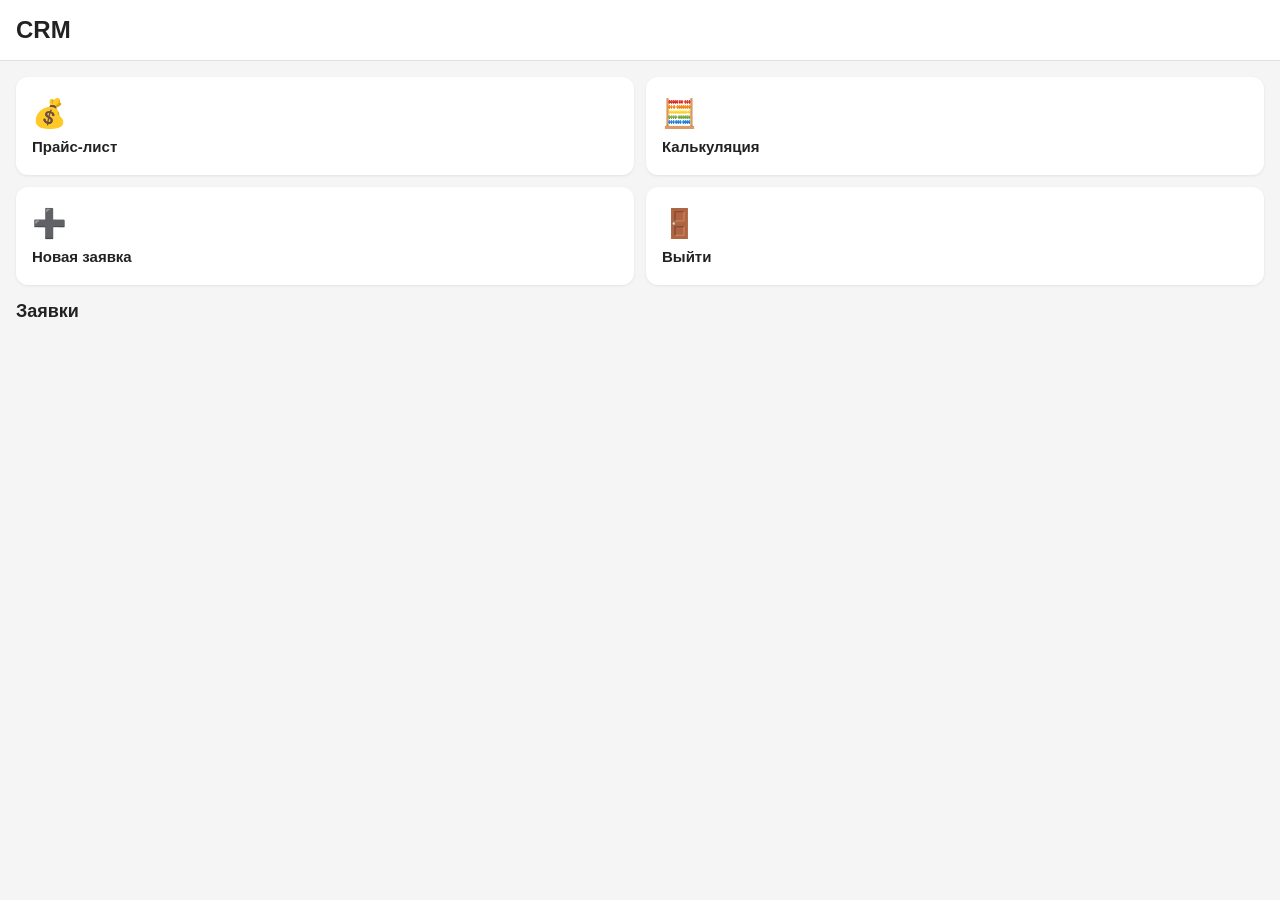
==== commit 5e45c0cc: "index: add Calculator link and integrate calculation draft" ====
--- a/frontend/index.html
+++ b/frontend/index.html
@@ -1,198 +1,497 @@
 <!DOCTYPE html>
 <html lang="ru">
 <head>
-  <meta charset="UTF-8">
-  <meta name="viewport" content="width=device-width, initial-scale=1.0, viewport-fit=cover">
-  <title>CRM заявок мастера</title>
-  <link rel="preconnect" href="https://api.fontshare.com">
-  <link href="https://api.fontshare.com/v2/css?f[]=satoshi@400,500,700,900&f[]=general-sans@400,500,600,700&display=swap" rel="stylesheet">
-  <style>
-    :root, [data-theme="light"] { --bg:#f7f6f2; --surface:#fbfbf9; --surface2:#f3f0ec; --border:#d4d1ca; --text:#28251d; --muted:#706d67; --inverse:#f9f8f4; --primary:#01696f; --primary-hover:#0c4e54; --primary-soft:#d7e3df; --success:#437a22; --warning:#a86000; --danger:#a13544; --blue:#006494; --purple:#7a39bb; --radius:14px; --radius-sm:9px; --shadow:0 6px 20px rgba(40,37,29,.08); }
-    [data-theme="dark"] { --bg:#171614; --surface:#1c1b19; --surface2:#272421; --border:#393836; --text:#eceae5; --muted:#b2aea8; --inverse:#141311; --primary:#4f98a3; --primary-hover:#227f8b; --primary-soft:#2b3938; --success:#6daa45; --warning:#edb336; --danger:#dd6974; --blue:#5591c7; --purple:#a86fdf; --shadow:0 8px 28px rgba(0,0,0,.3); }
-    *{box-sizing:border-box} body{margin:0;background:var(--bg);color:var(--text);font:16px/1.5 'General Sans',Arial,sans-serif} button,input,textarea,select{font:inherit;color:inherit} button{cursor:pointer} input,textarea,select{width:100%;min-height:48px;padding:12px 14px;border-radius:var(--radius-sm);border:1px solid var(--border);background:var(--surface);font-size:16px} textarea{min-height:96px;resize:vertical}
-    .hidden{display:none!important}.shell{max-width:1400px;margin:auto;padding:16px 16px 96px}.top{display:flex;gap:12px;align-items:flex-start;justify-content:space-between;flex-wrap:wrap;margin-bottom:16px}.title{margin:0;font:800 clamp(26px,4vw,34px)/1.1 'Satoshi',Arial,sans-serif}.sub,.muted{color:var(--muted)}.actions{display:flex;gap:8px;flex-wrap:wrap;align-items:center}.card{background:var(--surface);border:1px solid var(--border);border-radius:var(--radius);box-shadow:var(--shadow);padding:16px}.btn{min-height:44px;padding:10px 14px;border:1px solid transparent;border-radius:var(--radius-sm);font-weight:700;background:transparent}.btn-primary{background:var(--primary);color:var(--inverse)}.btn-primary:hover{background:var(--primary-hover)}.btn-secondary{border-color:var(--border);background:var(--surface)}.btn-danger{border-color:color-mix(in srgb,var(--danger) 38%,transparent);color:var(--danger)}.btn-sm{min-height:36px;padding:6px 10px;font-size:14px}.stats{display:grid;grid-template-columns:repeat(2,minmax(0,1fr));gap:10px;margin-bottom:16px}.stat{padding:14px}.stat b{display:block;font:800 28px/1.05 'Satoshi',Arial,sans-serif;margin-top:4px}
-    .view-switch{display:flex;gap:6px;margin:14px 0}.view-switch .btn.active{background:var(--primary);color:var(--inverse)}
-    .calendar-tools{display:grid;grid-template-columns:44px 1fr 44px;align-items:center;gap:8px;margin:14px 0}.month{text-align:center;font:800 20px 'Satoshi',Arial,sans-serif}
-    .month-view .week,.month-view .days{display:grid;grid-template-columns:repeat(7,1fr);gap:6px}.week div{text-align:center;color:var(--muted);font-size:12px;font-weight:700}.day{min-height:76px;padding:6px;text-align:left;border:1px solid var(--border);border-radius:10px;background:var(--surface)}.day.other{opacity:.45}.day.has{background:var(--primary-soft)}.day.active{outline:2px solid var(--primary)}.dhead{display:flex;justify-content:space-between;font-weight:700}.dot{font-size:11px;overflow:hidden;text-overflow:ellipsis;white-space:nowrap;margin-top:4px;padding:1px 5px;border-radius:99px;background:color-mix(in srgb,var(--primary) 14%,transparent)}
-    .status-dot{display:inline-block;width:8px;height:8px;border-radius:50%;margin-right:4px}.status-new{background:var(--blue)}.status-scheduled{background:var(--purple)}.status-work{background:var(--warning)}.status-done{background:var(--success)}.status-cancel{background:var(--danger)}
-    .week-view{display:grid;grid-template-columns:1fr;gap:8px}.week-col{border:1px solid var(--border);border-radius:var(--radius-sm);overflow:hidden;display:flex;flex-direction:column}.week-head{background:var(--surface2);padding:10px;text-align:center;font-weight:800;border-bottom:1px solid var(--border);white-space:nowrap}.week-head.today{background:var(--primary);color:var(--inverse)}.week-body{min-height:200px;padding:8px;background:var(--surface);flex:1}.week-card{padding:8px;margin-bottom:8px;border-radius:8px;border:1px solid var(--border);background:var(--surface2);font-size:13px}.week-card b{display:block;margin-bottom:4px;overflow:hidden;text-overflow:ellipsis;white-space:nowrap}.week-card small{color:var(--muted);display:block;overflow:hidden;text-overflow:ellipsis;white-space:nowrap}
-    .day-view{padding:16px}.day-card{padding:14px;margin-bottom:10px;border-radius:var(--radius-sm);border:1px solid var(--border);background:var(--surface2)}.day-card .top{display:flex;justify-content:space-between;align-items:flex-start;margin-bottom:8px}.day-card .time{font-weight:800;color:var(--primary)}.day-card .client{font-weight:700;font-size:17px}.day-card .meta{display:grid;gap:4px;color:var(--muted);font-size:14px}
-    .filters{display:grid;gap:10px;margin:14px 0}.list{display:grid;gap:10px}.request{border:1px solid var(--border);border-radius:var(--radius);padding:14px;background:var(--surface)}.row{display:flex;justify-content:space-between;gap:10px;align-items:flex-start}.name{font-weight:800;font-size:17px}.badge{font-size:12px;font-weight:800;padding:5px 9px;border-radius:99px;white-space:nowrap}.s-new{color:var(--blue);background:color-mix(in srgb,var(--blue) 15%,transparent)}.s-scheduled{color:var(--purple);background:color-mix(in srgb,var(--purple) 15%,transparent)}.s-work{color:var(--warning);background:color-mix(in srgb,var(--warning) 15%,transparent)}.s-done{color:var(--success);background:color-mix(in srgb,var(--success) 15%,transparent)}.s-cancel{color:var(--danger);background:color-mix(in srgb,var(--danger) 15%,transparent)}.meta{display:grid;gap:5px;margin:10px 0;color:var(--muted);font-size:14px}.two{display:grid;grid-template-columns:repeat(2,1fr);gap:8px}
-    .fab{position:fixed;right:16px;bottom:16px;z-index:10;box-shadow:var(--shadow)}.modal{position:fixed;inset:0;background:rgba(0,0,0,.38);display:none;align-items:flex-end;justify-content:center;z-index:20}.modal.open{display:flex}.sheet{width:min(100%,720px);max-height:94dvh;overflow:auto;background:var(--bg);border-radius:20px 20px 0 0;padding:18px;padding-bottom:calc(24px + env(safe-area-inset-bottom))}.handle{width:52px;height:5px;background:var(--border);border-radius:99px;margin:0 auto 14px}.field{display:grid;gap:6px;margin:12px 0}.field label{font-size:14px;font-weight:700}.empty{padding:18px;border:1px dashed var(--border);border-radius:var(--radius);color:var(--muted)}.login{min-height:100dvh;display:grid;place-items:center;padding:16px}.login .card{width:min(100%,420px)}.remember{display:flex;gap:8px;align-items:center;margin:12px 0}.remember input{width:20px;min-height:20px}.admin-users{display:grid;gap:10px}.user{padding:12px;border:1px solid var(--border);border-radius:var(--radius-sm);display:flex;justify-content:space-between;gap:8px;align-items:center}.user small{color:var(--muted)}
-    .report-table{width:100%;border-collapse:collapse;margin:16px 0}.report-table th,.report-table td{padding:10px;border:1px solid var(--border);text-align:left}.report-table th{background:var(--surface2);font-weight:800}.report-table td.num{text-align:right;font-weight:700}
-    .client-list{display:grid;gap:8px}.client-item{padding:12px;border:1px solid var(--border);border-radius:var(--radius-sm);cursor:pointer;background:var(--surface)}.client-item:hover{background:var(--surface2)}.client-item b{display:block;margin-bottom:4px}.client-item small{color:var(--muted)}
-    .dropdown{position:relative;display:inline-block}.dropdown-content{display:none;position:absolute;right:0;top:100%;background:var(--surface);border:1px solid var(--border);border-radius:var(--radius-sm);box-shadow:var(--shadow);min-width:180px;z-index:100}.dropdown-content.show{display:block}.dropdown-content button{width:100%;text-align:left;padding:10px 14px;border:none;background:transparent;border-bottom:1px solid var(--border)}.dropdown-content button:last-child{border-bottom:none}.dropdown-content button:hover{background:var(--surface2)}
-    @media(min-width:1100px){.shell{padding:24px}.stats{grid-template-columns:repeat(5,1fr)}.grid{grid-template-columns:minmax(0,1fr) 340px}.filters{grid-template-columns:2fr 1fr 1fr 1fr 1fr 1fr}.fab{display:none}.desktop-new{display:inline-flex}.day{min-height:90px}}
-    @media(max-width:1099px){.desktop-new{display:none}.week-view{grid-template-columns:1fr}.week-col{margin-bottom:12px}.day{min-height:70px}.dot{font-size:10px}}
-  </style>
+    <meta charset="UTF-8">
+    <meta name="viewport" content="width=device-width, initial-scale=1.0">
+    <title>CRM</title>
+    <style>
+        * { box-sizing: border-box; margin: 0; padding: 0; }
+        body {
+            font-family: -apple-system, BlinkMacSystemFont, "Segoe UI", Roboto, sans-serif;
+            background: #f5f5f5;
+            color: #222;
+            padding-bottom: 80px;
+        }
+        header {
+            background: #fff;
+            border-bottom: 1px solid #e0e0e0;
+            padding: 16px;
+            position: sticky;
+            top: 0;
+            z-index: 10;
+        }
+        h1 {
+            font-size: 24px;
+            font-weight: 700;
+        }
+        .menu {
+            display: grid;
+            grid-template-columns: repeat(2, 1fr);
+            gap: 12px;
+            padding: 16px;
+        }
+        .menu a {
+            background: #fff;
+            border-radius: 12px;
+            padding: 20px 16px;
+            text-decoration: none;
+            color: #222;
+            box-shadow: 0 1px 3px rgba(0,0,0,0.08);
+            display: flex;
+            flex-direction: column;
+            gap: 8px;
+        }
+        .menu .icon {
+            font-size: 28px;
+        }
+        .menu .label {
+            font-weight: 600;
+            font-size: 15px;
+        }
+        .requests-section {
+            padding: 0 16px 20px;
+        }
+        .section-header {
+            display: flex;
+            justify-content: space-between;
+            align-items: center;
+            margin-bottom: 12px;
+        }
+        .section-title {
+            font-size: 18px;
+            font-weight: 700;
+        }
+        .btn {
+            padding: 10px 16px;
+            border-radius: 8px;
+            border: none;
+            font-size: 14px;
+            font-weight: 600;
+            cursor: pointer;
+        }
+        .btn-primary {
+            background: #333;
+            color: #fff;
+        }
+        .request-card {
+            background: #fff;
+            border-radius: 12px;
+            padding: 16px;
+            margin-bottom: 12px;
+            box-shadow: 0 1px 3px rgba(0,0,0,0.08);
+        }
+        .request-header {
+            display: flex;
+            justify-content: space-between;
+            align-items: center;
+            margin-bottom: 8px;
+        }
+        .request-client {
+            font-weight: 600;
+            font-size: 16px;
+        }
+        .request-status {
+            padding: 4px 10px;
+            border-radius: 20px;
+            font-size: 12px;
+            font-weight: 600;
+        }
+        .status-new { background: #e3f2fd; color: #1565c0; }
+        .status-in_progress { background: #fff3e0; color: #e65100; }
+        .status-completed { background: #e8f5e9; color: #2e7d32; }
+        .status-cancelled { background: #ffebee; color: #c62828; }
+        .request-details {
+            font-size: 14px;
+            color: #555;
+            margin-bottom: 4px;
+        }
+        .request-price {
+            font-weight: 700;
+            font-size: 16px;
+            margin-top: 8px;
+        }
+        .modal-overlay {
+            position: fixed;
+            top: 0; left: 0; right: 0; bottom: 0;
+            background: rgba(0,0,0,0.5);
+            display: none;
+            align-items: center;
+            justify-content: center;
+            z-index: 100;
+        }
+        .modal {
+            background: #fff;
+            border-radius: 12px;
+            width: 90%;
+            max-width: 500px;
+            max-height: 90vh;
+            overflow-y: auto;
+            padding: 20px;
+        }
+        .modal-header {
+            display: flex;
+            justify-content: space-between;
+            align-items: center;
+            margin-bottom: 16px;
+        }
+        .modal-title {
+            font-size: 20px;
+            font-weight: 700;
+        }
+        .close-btn {
+            background: none;
+            border: none;
+            font-size: 24px;
+            cursor: pointer;
+        }
+        .form-group {
+            margin-bottom: 16px;
+        }
+        .form-label {
+            display: block;
+            margin-bottom: 6px;
+            font-weight: 500;
+            font-size: 14px;
+        }
+        .form-input, .form-textarea, .form-select {
+            width: 100%;
+            padding: 10px 12px;
+            border: 1px solid #ddd;
+            border-radius: 8px;
+            font-size: 15px;
+        }
+        .form-textarea {
+            min-height: 80px;
+            resize: vertical;
+        }
+        .calc-summary {
+            background: #f9f9f9;
+            border-radius: 8px;
+            padding: 12px;
+            margin-bottom: 16px;
+            font-size: 14px;
+        }
+        .calc-summary-title {
+            font-weight: 600;
+            margin-bottom: 6px;
+        }
+        .calc-summary-row {
+            display: flex;
+            justify-content: space-between;
+            margin-bottom: 4px;
+        }
+        .calc-summary-total {
+            font-weight: 700;
+            border-top: 1px solid #ddd;
+            padding-top: 6px;
+            margin-top: 6px;
+        }
+        .modal-footer {
+            display: flex;
+            gap: 12px;
+            justify-content: flex-end;
+            margin-top: 20px;
+        }
+    </style>
 </head>
 <body>
-  <section id="loginView" class="login">
-    <div class="card">
-      <h1 class="title">CRM заявок мастера</h1>
-      <p class="sub">Календарь выездов, заявки и общая база.</p>
-      <div class="field"><label for="loginUser">Логин</label><input id="loginUser" autocomplete="username"></div>
-      <div class="field"><label for="loginPass">Пароль</label><input id="loginPass" type="password" autocomplete="current-password"></div>
-      <label class="remember"><input id="rememberMe" type="checkbox"> <span>Запомнить меня на этом устройстве</span></label>
-      <button id="loginBtn" class="btn btn-primary" style="width:100%">Войти</button>
+    <header>
+        <h1>CRM</h1>
+    </header>
+
+    <nav class="menu">
+        <a href="/prices">
+            <span class="icon">💰</span>
+            <span class="label">Прайс-лист</span>
+        </a>
+        <a href="/calculator">
+            <span class="icon">🧮</span>
+            <span class="label">Калькуляция</span>
+        </a>
+        <a href="#" onclick="openNewRequestModal(); return false;">
+            <span class="icon">➕</span>
+            <span class="label">Новая заявка</span>
+        </a>
+        <a href="#" onclick="logout(); return false;">
+            <span class="icon">🚪</span>
+            <span class="label">Выйти</span>
+        </a>
+    </nav>
+
+    <section class="requests-section">
+        <div class="section-header">
+            <h2 class="section-title">Заявки</h2>
+        </div>
+        <div id="requestsList"></div>
+    </section>
+
+    <!-- New Request Modal -->
+    <div id="newRequestModal" class="modal-overlay">
+        <div class="modal">
+            <div class="modal-header">
+                <h3 class="modal-title">Новая заявка</h3>
+                <button class="close-btn" onclick="closeNewRequestModal()">✕</button>
+            </div>
+            <div id="calcSummaryBlock" class="calc-summary" style="display:none;">
+                <div class="calc-summary-title">Состав работ</div>
+                <div id="calcSummaryContent"></div>
+            </div>
+            <form id="newRequestForm">
+                <div class="form-group">
+                    <label class="form-label">Клиент</label>
+                    <input type="text" id="clientName" class="form-input" required>
+                </div>
+                <div class="form-group">
+                    <label class="form-label">Телефон</label>
+                    <input type="tel" id="phone" class="form-input" required>
+                </div>
+                <div class="form-group">
+                    <label class="form-label">Дата визита</label>
+                    <input type="datetime-local" id="visitDate" class="form-input">
+                </div>
+                <div class="form-group">
+                    <label class="form-label">Адрес</label>
+                    <input type="text" id="address" class="form-input">
+                </div>
+                <div class="form-group">
+                    <label class="form-label">Статус</label>
+                    <select id="status" class="form-select">
+                        <option value="new">Новая</option>
+                        <option value="in_progress">В работе</option>
+                        <option value="completed">Завершена</option>
+                        <option value="cancelled">Отменена</option>
+                    </select>
+                </div>
+                <div class="form-group">
+                    <label class="form-label">Стоимость, ₽</label>
+                    <input type="number" id="price" class="form-input" step="0.01" required>
+                </div>
+                <div class="form-group">
+                    <label class="form-label">Комментарий</label>
+                    <textarea id="notes" class="form-textarea"></textarea>
+                </div>
+                <div class="modal-footer">
+                    <button type="button" class="btn" onclick="closeNewRequestModal()">Отмена</button>
+                    <button type="submit" class="btn btn-primary">Создать</button>
+                </div>
+            </form>
+        </div>
     </div>
-  </section>
-
-  <main id="appView" class="hidden">
-    <div class="shell">
-      <header class="top">
-        <div><h1 class="title">CRM заявок</h1><div class="sub">Календарь выездов, статусы и заявки.</div></div>
-        <div class="actions">
-          <span class="btn btn-secondary" id="sessionPill">—</span>
-          <button class="btn btn-secondary" id="themeBtn" aria-label="Переключить тему">🌙</button>
-          <div class="dropdown">
-            <button class="btn btn-secondary" id="menuBtn">☰ Меню</button>
-            <div class="dropdown-content" id="dropdownMenu">
-              <button onclick="openClients()">Клиенты</button>
-              <button onclick="openAnalytics()">Аналитика</button>
-              <button onclick="openReport()">Отчёт</button>
-              <button onclick="openUsers()" id="menuUsers">Пользователи</button>
-              <button onclick="openAudit()" id="menuAudit">Аудит-лог</button>
-              <button onclick="logout()" id="menuLogout">Выйти</button>
-            </div>
-          </div>
-        </div>
-      </header>
-      <section class="stats"><div class="card stat"><small class="muted">Всего</small><b id="statTotal">0</b></div><div class="card stat"><small class="muted">Сегодня</small><b id="statToday">0</b></div><div class="card stat"><small class="muted">Назначено</small><b id="statScheduled">0</b></div><div class="card stat"><small class="muted">Завершено</small><b id="statDone">0</b></div><div class="card stat"><small class="muted">Сумма завершённых</small><b id="statRevenue">0 ₽</b></div></section>
-      
-      <div class="view-switch"><button class="btn btn-sm active" data-view="month">Месяц</button><button class="btn btn-sm" data-view="week">Неделя</button><button class="btn btn-sm" data-view="day">День</button></div>
-      
-      <div class="card month-view" id="monthView">
-        <h2 style="margin:0">Календарь</h2><div class="sub">Выбери день, чтобы увидеть назначенные заявки.</div>
-        <div class="calendar-tools"><button class="btn btn-secondary" id="prevMonth">←</button><div id="monthLabel" class="month"></div><button class="btn btn-secondary" id="nextMonth">→</button></div>
-        <div class="week"><div>Пн</div><div>Вт</div><div>Ср</div><div>Чт</div><div>Пт</div><div>Сб</div><div>Вс</div></div>
-        <div id="calendar" class="days"></div>
-      </div>
-      
-      <div class="card week-view hidden" id="weekView">
-        <div class="calendar-tools"><button class="btn btn-secondary" id="prevWeek">←</button><div id="weekLabel" class="month"></div><button class="btn btn-secondary" id="nextWeek">→</button></div>
-        <div id="weekGrid" style="display:grid;grid-template-columns:1fr;gap:8px"></div>
-      </div>
-      
-      <div class="card day-view hidden" id="dayView">
-        <div class="calendar-tools"><button class="btn btn-secondary" id="prevDay">←</button><div id="dayLabel" class="month"></div><button class="btn btn-secondary" id="nextDay">→</button></div>
-        <div id="dayList"></div>
-      </div>
-      
-      <hr style="border:0;border-top:1px solid var(--border);margin:18px 0">
-      <div class="row"><div><h2 id="dateTitle" style="margin:0">Заявки на день</h2><div class="sub">Нажми «Изменить」для правки заявки.</div></div><button class="btn btn-primary desktop-new" id="newRequestTop">+ Новая заявка</button></div>
-      <div class="filters">
-        <input id="search" placeholder="Поиск: клиент, адрес, телефон">
-        <select id="statusFilter"><option value="all">Все статусы</option><option value="new">Новые</option><option value="scheduled">Назначенные</option><option value="work">В работе</option><option value="done">Завершённые</option><option value="cancel">Отменённые</option></select>
-        <select id="assigneeFilter"><option value="all">Все мастера</option></select>
-        <input id="dateFilter" type="date">
-        <select id="sourceFilter"><option value="all">Все источники</option><option value="avito">Авито</option><option value="house_chats">Домовые чаты</option><option value="unknown">Не указан</option></select>
-        <select id="contactMethodFilter"><option value="all">Все способы связи</option><option value="">Не указано</option><option value="avito">Авито</option><option value="phone">Звонок</option><option value="telegram">Telegram</option><option value="max">Max</option></select>
-      </div>
-      <div id="requests" class="list"></div>
-    </div>
-    <button id="newRequestFab" class="btn btn-primary fab">+ Новая заявка</button>
-  </main>
-
-  <!-- Модалки -->
-  <div id="requestModal" class="modal"><div class="sheet"><div class="handle"></div><div class="row"><div><h2 id="requestFormTitle" style="margin:0">Новая заявка</h2><div class="sub">Все обязательные поля отмечены в форме.</div></div><button class="btn btn-secondary" data-close="requestModal">Закрыть</button></div><form id="requestForm"><input id="requestId" type="hidden"><div class="field"><label>Клиент</label><input id="client" required></div><div class="field"><label>Дата и время выезда</label><input id="visitDate" type="datetime-local" required></div><div class="field"><label>Адрес</label><input id="address" required></div><div class="field"><label>Телефон</label><input id="phone" required inputmode="tel"></div><div class="field"><label>Источник *</label><select id="source" required><option value="avito">Авито</option><option value="house_chats">Домовые чаты</option><option value="unknown">Не указан</option></select></div><div class="field"><label>Способ связи</label><select id="contactMethod"><option value="">Не указано</option><option value="avito">Авито</option><option value="phone">Звонок</option><option value="telegram">Telegram</option><option value="max">Max</option></select></div><div class="field"><label>Статус</label><select id="requestStatus"><option value="new">Новая</option><option value="scheduled">Назначена</option><option value="work">В работе</option><option value="done">Завершена</option><option value="cancel">Отменена</option></select></div><div class="field"><label>Цена</label><input id="price" type="number" min="0" step="1" value="0"></div><div class="field"><label>Ответственный</label><select id="assignee" required></select></div><div class="field"><label>Комментарий</label><textarea id="comment"></textarea></div><div class="two"><button type="button" class="btn btn-secondary" id="clearRequest">Очистить</button><button class="btn btn-primary" type="submit">Сохранить</button></div></form></div></div>
-
-  <div id="usersModal" class="modal"><div class="sheet"><div class="handle"></div><div class="row"><div><h2 style="margin:0">Пользователи</h2><div class="sub">Доступно только администратору.</div></div><button class="btn btn-secondary" data-close="usersModal">Закрыть</button></div><button id="newUserBtn" class="btn btn-primary" style="width:100%;margin:16px 0">+ Добавить пользователя</button><div id="usersList" class="admin-users"></div></div></div>
-
-  <div id="userModal" class="modal"><div class="sheet"><div class="handle"></div><div class="row"><h2 id="userFormTitle" style="margin:0">Новый пользователь</h2><button class="btn btn-secondary" data-close="userModal">Закрыть</button></div><form id="userForm"><input id="editUserId" type="hidden"><div class="field"><label>Логин</label><input id="newUserId" required pattern="[A-Za-z0-9_]+"></div><div class="field"><label>Имя</label><input id="newUserName" required></div><div class="field"><label id="passwordLabel">Пароль</label><input id="newUserPassword" type="password" minlength="4" required></div><div class="field"><label>Роль</label><select id="newUserRole"><option value="user">Мастер</option><option value="manager">Менеджер</option><option value="admin">Администратор</option></select></div><div class="two"><button id="deleteUserBtn" type="button" class="btn btn-danger hidden">Удалить</button><button type="submit" class="btn btn-primary">Сохранить</button></div></form></div></div>
-
-  <div id="reportModal" class="modal"><div class="sheet"><div class="handle"></div><div class="row"><div><h2 style="margin:0">📊 Отчёт по заявкам</h2><div class="sub">Период и статистика по источникам.</div></div><button class="btn btn-secondary" data-close="reportModal">Закрыть</button></div><div class="field"><label>С</label><input id="reportDateFrom" type="date"></div><div class="field"><label>По</label><input id="reportDateTo" type="date"></div><button id="loadReportBtn" class="btn btn-primary" style="width:100%;margin:16px 0">Показать отчёт</button><div id="reportSummary" class="meta" style="margin-top:16px"></div><table id="reportTable" class="report-table hidden"><thead><tr><th>Источник</th><th class="num">Всего</th><th class="num">Завершено</th><th class="num">Выручка</th></tr></thead><tbody></tbody></table></div></div>
-
-  <div id="analyticsModal" class="modal"><div class="sheet"><div class="handle"></div><div class="row"><div><h2 style="margin:0">📈 Аналитика</h2><div class="sub">Обзор по всем заявкам.</div></div><button class="btn btn-secondary" data-close="analyticsModal">Закрыть</button></div><div id="analyticsContent" class="meta" style="margin-top:16px"></div></div></div>
-
-  <div id="clientsModal" class="modal"><div class="sheet"><div class="handle"></div><div class="row"><div><h2 style="margin:0">👥 Клиенты</h2><div class="sub">Последние клиенты. Нажми для деталей.</div></div><button class="btn btn-secondary" data-close="clientsModal">Закрыть</button></div><div id="clientsList" class="client-list" style="margin-top:16px"></div><button id="showAllClientsBtn" class="btn btn-primary" style="width:100%;margin-top:16px">Показать всех клиентов</button><button id="exportClientsBtn" class="btn btn-secondary" style="width:100%;margin-top:8px">📥 Скачать CSV</button></div></div>
-
-  <div id="clientDetailModal" class="modal"><div class="sheet"><div class="handle"></div><div class="row"><div><h2 id="clientDetailName" style="margin:0">Клиент</h2><div class="sub">История заявок.</div></div><button class="btn btn-secondary" data-close="clientDetailModal">Закрыть</button></div><div id="clientDetailStats" class="meta" style="margin-top:16px"></div><div id="clientDetailRequests" class="list" style="margin-top:16px"></div></div></div>
-
-  <div id="auditModal" class="modal"><div class="sheet"><div class="handle"></div><div class="row"><div><h2 style="margin:0">📋 Аудит-лог</h2><div class="sub">История изменений.</div></div><button class="btn btn-secondary" data-close="auditModal">Закрыть</button></div><div id="auditList" class="list" style="margin-top:16px"></div></div></div>
-
-<script>
-const S={auth:null,me:null,users:[],items:[],month:new Date(new Date().getFullYear(),new Date().getMonth(),1),selected:new Date().toISOString().slice(0,10),weekStart:null,view:'month'};
-const $=id=>document.getElementById(id);
-const statuses={new:'Новая',scheduled:'Назначена',work:'В работе',done:'Завершена',cancel:'Отменена'};
-const sourceLabels={unknown:'Не указан',avito:'Авито',house_chats:'Домовые чаты'};
-const contactMethodLabels={'' :'Не указано',avito:'Авито',phone:'Звонок',telegram:'Telegram',max:'Max'};
-const roleLabels={user:'Мастер',manager:'Менеджер',admin:'Администратор'};
-function esc(v){return String(v??'').replace(/[&<>"']/g,c=>({'&':'&amp;','<':'&lt;','>':'&gt;','"':'&quot;',"'":'&#39;'}[c]));}
-function authHeaders(){return S.auth?{Authorization:'Basic '+btoa(S.auth.user+':'+S.auth.pass)}:{}}
-async function api(url,opt={}){const r=await fetch(url,{...opt,headers:{'Content-Type':'application/json',...authHeaders(),...(opt.headers||{})}});if(r.status===401){logout(false);throw new Error('Нужно войти заново')}const body=await r.text();let data={};try{data=body?JSON.parse(body):{}}catch{data={detail:body}}if(!r.ok)throw new Error(data.detail||'Ошибка запроса');return data}
-function dateKey(v){return String(v).slice(0,10)}
-function money(v){return new Intl.NumberFormat('ru-RU').format(Number(v||0))+' ₽'}
-function dt(v){return new Intl.DateTimeFormat('ru-RU',{dateStyle:'short',timeStyle:'short'}).format(new Date(v))}
-function labelDate(v){return new Intl.DateTimeFormat('ru-RU',{weekday:'long',day:'numeric',month:'long'}).format(new Date(v+'T00:00:00'))}
-async function setTheme(theme){document.documentElement.dataset.theme=theme;$('themeBtn').textContent=theme==='dark'?'☀️':'🌙';try{await api('/api/me/settings',{method:'PUT',body:JSON.stringify({theme})})}catch(e){}}
-async function toggleTheme(){const now=document.documentElement.dataset.theme||'light';const next=now==='dark'?'light':'dark';await setTheme(next)}
-function openModal(id){$(id).classList.add('open');document.body.style.overflow='hidden'}function closeModal(id){$(id).classList.remove('open');document.body.style.overflow=''}
-function toggleDropdown(){$('dropdownMenu').classList.toggle('show')}
-function renderUsersOptions(){const opts=S.users.map(u=>`<option value="${esc(u.id)}">${esc(u.name)}</option>`).join('');$('assignee').innerHTML=opts;$('assigneeFilter').innerHTML='<option value="all">Все мастера</option>'+opts;}
-function renderStats(){const today=new Date().toISOString().slice(0,10),done=S.items.filter(x=>x.status==='done');$('statTotal').textContent=S.items.length;$('statToday').textContent=S.items.filter(x=>dateKey(x.visit_date)===today).length;$('statScheduled').textContent=S.items.filter(x=>x.status==='scheduled').length;$('statDone').textContent=done.length;$('statRevenue').textContent=money(done.reduce((a,x)=>a+Number(x.price||0),0));}
-function getWeekStart(d){const date=new Date(d),day=(date.getDay()+6)%7;date.setDate(date.getDate()-day);return date}
-function renderCalendar(){const m=S.month,start=new Date(m.getFullYear(),m.getMonth(),1),weekday=(start.getDay()+6)%7,gridStart=new Date(start);gridStart.setDate(start.getDate()-weekday);const by={};S.items.forEach(x=>{const k=dateKey(x.visit_date);(by[k]??=[]).push(x)});$('monthLabel').textContent=new Intl.DateTimeFormat('ru-RU',{month:'long',year:'numeric'}).format(m);$('calendar').innerHTML='';for(let i=0;i<42;i++){const d=new Date(gridStart);d.setDate(gridStart.getDate()+i);const k=d.toISOString().slice(0,10),list=(by[k]||[]).sort((a,b)=>a.visit_date.localeCompare(b.visit_date));const statusCounts={new:0,scheduled:0,work:0,done:0,cancel:0};list.forEach(x=>{if(statuses[x.status])statusCounts[x.status]++});const b=document.createElement('button');b.type='button';b.className='day'+(d.getMonth()!==m.getMonth()?' other':'')+(list.length?' has':'')+(k===S.selected?' active':'');let dotsHtml='';if(statusCounts.new>0)dotsHtml+=`<span class="status-dot status-new" title="Новая: ${statusCounts.new}"></span>`;if(statusCounts.scheduled>0)dotsHtml+=`<span class="status-dot status-scheduled" title="Назначена: ${statusCounts.scheduled}"></span>`;if(statusCounts.work>0)dotsHtml+=`<span class="status-dot status-work" title="В работе: ${statusCounts.work}"></span>`;if(statusCounts.done>0)dotsHtml+=`<span class="status-dot status-done" title="Завершена: ${statusCounts.done}"></span>`;if(statusCounts.cancel>0)dotsHtml+=`<span class="status-dot status-cancel" title="Отменена: ${statusCounts.cancel}"></span>`;b.innerHTML=`<div class="dhead"><span>${d.getDate()}</span><span>${list.length||''}</span></div><div style="margin-top:6px">${dotsHtml}${list.slice(0,1).map(x=>`<div class="dot">${esc(x.client)}</div>`).join('')}</div>`;b.onclick=()=>{S.selected=k;$('dateFilter').value=k;renderCalendar();renderRequests();if(S.view!=='month')switchView('month')};$('calendar').appendChild(b)}}
-function renderWeek(){const start=getWeekStart(S.selected);$('weekLabel').textContent=new Intl.DateTimeFormat('ru-RU',{month:'long',year:'numeric'}).format(start);$('weekGrid').innerHTML='';const by={};S.items.forEach(x=>{(by[dateKey(x.visit_date)]??=[]).push(x)});const weekDays=[];for(let i=0;i<7;i++){const d=new Date(start);d.setDate(start.getDate()+i);weekDays.push(d)}const dayNames=['Понедельник','Вторник','Среда','Четверг','Пятница','Суббота','Воскресенье'];weekDays.forEach((d,i)=>{const k=d.toISOString().slice(0,10),list=(by[k]||[]).sort((a,b)=>a.visit_date.localeCompare(b.visit_date)),today=dateKey(new Date())===k;const col=document.createElement('div');col.className='week-col';col.innerHTML=`<div class="week-head${today?' today':''}">${dayNames[i]}, ${d.getDate()}</div><div class="week-body">${list.map(x=>`<div class="week-card" onclick="editRequest(${x.id})"><b>${esc(x.client)}</b><small>${dt(x.visit_date)}</small><small>${esc(x.address)}</small><span class="badge s-${x.status}" style="margin-top:6px;display:inline-block">${statuses[x.status]}</span></div>`).join('')}</div>`;$('weekGrid').appendChild(col)})}
-function renderDay(){const d=new Date(S.selected);$('dayLabel').textContent=labelDate(S.selected);const list=S.items.filter(x=>dateKey(x.visit_date)===S.selected).sort((a,b)=>a.visit_date.localeCompare(b.visit_date));$('dayList').innerHTML=list.length?list.map(x=>`<div class="day-card"><div class="top"><div><div class="time">${dt(x.visit_date)}</div><div class="client">${esc(x.client)}</div></div><span class="badge s-${x.status}">${statuses[x.status]}</span></div><div class="meta"><div>📍 ${esc(x.address)}</div><div>📞 <a href="tel:${esc(x.phone)}">${esc(x.phone)}</a></div><div>👤 ${esc(x.assignee_name||x.assignee)}</div><div>💰 ${money(x.price)}</div>${x.source&&x.source!=='unknown'?`<div>📥 ${sourceLabels[x.source]||x.source}</div>`:''}${x.contact_method?`<div>📞 ${contactMethodLabels[x.contact_method]||x.contact_method}</div>`:''}</div><div class="two" style="margin-top:10px"><button class="btn btn-secondary" onclick="editRequest(${x.id})">Изменить</button><button class="btn btn-danger" onclick="removeRequest(${x.id})">Удалить</button></div></div>`).join(''):'<div class="empty">На этот день заявок нет.</div>'}
-function filtered(){const q=$('search').value.trim().toLowerCase(),st=$('statusFilter').value,as=$('assigneeFilter').value,day=$('dateFilter').value||S.selected,src=$('sourceFilter').value,cm=$('contactMethodFilter').value;return S.items.filter(x=>{const text=[x.client,x.address,x.phone,x.comment,x.assignee_name].join(' ').toLowerCase();return(!q||text.includes(q))&&(st==='all'||x.status===st)&&(as==='all'||x.assignee===as)&&(!day||dateKey(x.visit_date)===day)&&(src==='all'||x.source===src)&&(cm==='all'||x.contact_method===cm)}).sort((a,b)=>a.visit_date.localeCompare(b.visit_date))}
-function renderRequests(){$('dateTitle').textContent='Заявки на '+labelDate($('dateFilter').value||S.selected);const rows=filtered();$('requests').innerHTML=rows.length?rows.map(x=>`<article class="request"><div class="row"><div><div class="name">${esc(x.client)}</div><div class="muted">${dt(x.visit_date)}</div></div><span class="badge s-${x.status}">${statuses[x.status]}</span></div><div class="meta"><div>📍 ${esc(x.address)}</div><div>📞 <a href="tel:${esc(x.phone)}">${esc(x.phone)}</a></div><div>👤 ${esc(x.assignee_name||x.assignee)}</div><div>💰 ${money(x.price)}</div>${x.source&&x.source!=='unknown'?`<div>📥 ${sourceLabels[x.source]||x.source}</div>`:''}${x.contact_method?`<div>📞 ${contactMethodLabels[x.contact_method]||x.contact_method}</div>`:''}${x.comment?`<div>📝 ${esc(x.comment)}</div>`:''}</div><div class="two"><button class="btn btn-secondary" onclick="editRequest(${x.id})">Изменить</button><button class="btn btn-danger" onclick="removeRequest(${x.id})">Удалить</button></div></article>`).join(''):'<div class="empty">На выбранный день заявок нет.</div>'}
-function switchView(v){S.view=v;document.querySelectorAll('.view-switch .btn').forEach(b=>b.classList.toggle('active',b.dataset.view===v));$('monthView').classList.toggle('hidden',v!=='month');$('weekView').classList.toggle('hidden',v!=='week');$('dayView').classList.toggle('hidden',v!=='day');if(v==='week')renderWeek();if(v==='day')renderDay()}
-async function load(){S.users=await api('/api/users');renderUsersOptions();S.items=await api('/api/requests');renderStats();renderCalendar();renderRequests()}
-async function login(){S.auth={user:$('loginUser').value.trim(),pass:$('loginPass').value};const me=await api('/api/me');S.me=me;if($('rememberMe').checked)localStorage.setItem('master_crm_auth',JSON.stringify(S.auth));else localStorage.removeItem('master_crm_auth');$('sessionPill').textContent='Вошёл: '+S.me.name;$('menuUsers').classList.toggle('hidden',S.me.role!=='admin');$('menuAudit').classList.toggle('hidden',!['admin','manager'].includes(S.me.role));if(me.theme)setTheme(me.theme);else setTheme(document.documentElement.dataset.theme||'light');$('loginView').classList.add('hidden');$('appView').classList.remove('hidden');await load();clearRequest()}
-function logout(show=true){S.auth=null;S.me=null;localStorage.removeItem('master_crm_auth');$('appView').classList.add('hidden');$('loginView').classList.remove('hidden');if(show)alert('Вы вышли из системы')}
-function clearRequest(){$('requestForm').reset();$('requestId').value='';$('requestFormTitle').textContent='Новая заявка';$('requestStatus').value='new';$('price').value='0';$('source').value='avito';$('contactMethod').value='';const d=new Date(S.selected+'T10:00:00');$('visitDate').value=d.toISOString().slice(0,16);if(S.auth)$('assignee').value=S.auth.user}
-function newRequest(){clearRequest();openModal('requestModal')}
-function editRequest(id){const x=S.items.find(i=>i.id===id);if(!x)return;$('requestFormTitle').textContent='Редактирование заявки';$('requestId').value=x.id;$('client').value=x.client;$('visitDate').value=x.visit_date.slice(0,16);$('address').value=x.address;$('phone').value=x.phone;$('requestStatus').value=x.status;$('price').value=x.price;$('assignee').value=x.assignee;$('comment').value=x.comment||'';$('source').value=x.source||'unknown';$('contactMethod').value=x.contact_method||'';openModal('requestModal')}
-async function removeRequest(id){if(!confirm('Удалить заявку?'))return;try{await api('/api/requests/'+id,{method:'DELETE'});await load();if(S.view==='week')renderWeek();if(S.view==='day')renderDay()}catch(e){alert(e.message)}}
-async function saveRequest(e){e.preventDefault();const p={client:$('client').value.trim(),visit_date:$('visitDate').value,address:$('address').value.trim(),phone:$('phone').value.trim(),status:$('requestStatus').value,price:Number($('price').value||0),comment:$('comment').value.trim(),assignee:$('assignee').value,source:$('source').value,contact_method:$('contactMethod').value};try{const id=$('requestId').value;await api(id?'/api/requests/'+id:'/api/requests',{method:id?'PUT':'POST',body:JSON.stringify(p)});S.selected=p.visit_date.slice(0,10);$('dateFilter').value=S.selected;closeModal('requestModal');await load();if(S.view==='week')renderWeek();if(S.view==='day')renderDay()}catch(e){alert('Не удалось сохранить: '+e.message)}}
-function openUsers(){renderUsers();openModal('usersModal')}
-function renderUsers(){$('usersList').innerHTML=S.users.map(u=>`<div class="user"><div><b>${esc(u.name)}</b><br><small>${esc(u.id)} · ${roleLabels[u.role]||u.role}</small></div><button class="btn btn-secondary" onclick="editUser('${esc(u.id)}')">Изменить</button></div>`).join('')}
-function newUser(){$('userForm').reset();$('editUserId').value='';$('newUserId').disabled=false;$('newUserPassword').required=true;$('passwordLabel').textContent='Пароль';$('userFormTitle').textContent='Новый пользователь';$('deleteUserBtn').classList.add('hidden');openModal('userModal')}
-function editUser(id){const u=S.users.find(x=>x.id===id);if(!u)return;$('editUserId').value=u.id;$('newUserId').value=u.id;$('newUserId').disabled=true;$('newUserName').value=u.name;$('newUserPassword').value='';$('newUserPassword').required=false;$('passwordLabel').textContent='Новый пароль (оставь пустым, чтобы не менять)';$('newUserRole').value=u.role;$('userFormTitle').textContent='Редактирование пользователя';$('deleteUserBtn').classList.toggle('hidden',u.id===S.me.id);openModal('userModal')}
-async function saveUser(e){e.preventDefault();const old=$('editUserId').value,p={id:$('newUserId').value.trim(),name:$('newUserName').value.trim(),password:$('newUserPassword').value,role:$('newUserRole').value};if(old&&!p.password)delete p.password;try{await api(old?'/api/users/'+old:'/api/users',{method:old?'PUT':'POST',body:JSON.stringify(p)});await load();renderUsers();closeModal('userModal')}catch(e){alert('Не удалось сохранить: '+e.message)}}
-async function removeUser(){const id=$('editUserId').value;if(!id||!confirm('Удалить пользователя '+id+'?'))return;try{await api('/api/users/'+id,{method:'DELETE'});await load();renderUsers();closeModal('userModal')}catch(e){alert('Не удалось удалить: '+e.message)}}
-async function openReport(){const today=new Date().toISOString().slice(0,10);const start=new Date();start.setDate(1);$('reportDateFrom').value=start.toISOString().slice(0,10);$('reportDateTo').value=today;$('reportSummary').innerHTML='';$('reportTable').classList.add('hidden');openModal('reportModal')}
-async function loadReport(){const from=$('reportDateFrom').value,to=$('reportDateTo').value;if(!from||!to){alert('Выбери даты периода');return}try{const data=await api(`/api/report?date_from=${from}&date_to=${to}`);$('reportSummary').innerHTML=`<div><b>Период:</b> ${from} – ${to}</div><div><b>Всего заявок:</b> ${data.total}</div><div><b>Активные:</b> ${data.active}</div><div><b>Завершённые:</b> ${data.completed}</div><div><b>Отменённые:</b> ${data.cancelled}</div><div><b>Выручка:</b> ${money(data.revenue)}</div>`;const tb=$('reportTable').querySelector('tbody');tb.innerHTML=Object.entries(data.by_source).map(([k,v])=>`<tr><td>${v.label}</td><td class="num">${v.total}</td><td class="num">${v.completed}</td><td class="num">${money(v.revenue)}</td></tr>`).join('');$('reportTable').classList.remove('hidden')}catch(e){alert('Не удалось загрузить отчёт: '+e.message)}}
-async function openAnalytics(){try{const data=await api('/api/analytics/summary');let html=`<div style="display:grid;gap:16px"><div><b>Общая статистика</b><div class="meta"><div>Всего заявок: <b>${data.total}</b></div><div>Активные: <b>${data.active}</b></div><div>Завершённые: <b>${data.completed}</b></div><div>Выручка: <b>${money(data.revenue)}</b></div></div></div><div><b>По статусам</b><div class="meta">${Object.entries(data.by_status).map(([k,v])=>`<div>${statuses[k]||k}: <b>${v.count}</b> (${money(v.revenue)})</div>`).join('')}</div></div><div><b>По источникам</b><div class="meta">${Object.entries(data.by_source).map(([k,v])=>`<div>${sourceLabels[k]||k}: <b>${v.count}</b> (${money(v.revenue)})</div>`).join('')}</div></div>`;if(data.masters_ranking&&data.masters_ranking.length>0){html+=`<div><b>Рейтинг мастеров</b><div class="meta">${data.masters_ranking.map((m,i)=>`<div>${i+1}. ${esc(m.name)}: <b>${m.count}</b> заявок (${money(m.revenue)})</div>`).join('')}</div></div>`}html+=`<div><b>Топ клиентов</b><div class="meta">${data.top_clients.map((c,i)=>`<div>${i+1}. ${esc(c.client)}: <b>${c.count}</b> заявок (${money(c.revenue)})</div>`).join('')}</div></div></div>`;$('analyticsContent').innerHTML=html;openModal('analyticsModal')}catch(e){alert('Не удалось загрузить аналитику: '+e.message)}}
-async function openClients(){try{const clients=await api('/api/clients');const recent=clients.slice(0,3);$('clientsList').innerHTML=recent.length?recent.map(c=>`<div class="client-item" onclick="openClientDetail('${esc(c.client).replace(/'/g,"\\'")}')"><b>${esc(c.client)}</b><small>${c.count} заявок · ${money(c.revenue)} · Последняя: ${dt(c.last_visit)}</small></div>`).join(''):'<div class="empty">Клиентов пока нет</div>';$('showAllClientsBtn').onclick=()=>{openAllClients(clients)};openModal('clientsModal')}catch(e){alert('Не удалось загрузить клиентов: '+e.message)}}
-function openAllClients(clients){const html=clients.map(c=>`<div class="client-item" onclick="openClientDetail('${esc(c.client).replace(/'/g,"\\'")}')"><b>${esc(c.client)}</b><small>${c.count} заявок · ${money(c.revenue)} · Последняя: ${dt(c.last_visit)}</small></div>`).join('');$('clientsList').innerHTML=html}
-async function openClientDetail(name){try{const data=await api('/api/clients/'+encodeURIComponent(name));$('clientDetailName').textContent=data.client;$('clientDetailStats').innerHTML=`<div><b>Всего заявок:</b> ${data.total}</div><div><b>Выручка:</b> ${money(data.revenue)}</div>`;$('clientDetailRequests').innerHTML=data.requests.length?data.requests.map(r=>`<article class="request"><div class="row"><div><div class="name">${esc(r.client)}</div><div class="muted">${dt(r.visit_date)}</div></div><span class="badge s-${r.status}">${statuses[r.status]}</span></div><div class="meta"><div>📍 ${esc(r.address)}</div><div>📞 <a href="tel:${esc(r.phone)}">${esc(r.phone)}</a></div><div>👤 ${esc(r.assignee_name||r.assignee)}</div><div>💰 ${money(r.price)}</div></div></article>`).join(''):'<div class="empty">Заявок нет</div>';openModal('clientDetailModal')}catch(e){alert('Не удалось загрузить клиента: '+e.message)}}
-async function exportClients(){try{const data=await api('/api/clients/export');const blob=new Blob([data.csv],{type:'text/csv'});const url=URL.createObjectURL(blob);const a=document.createElement('a');a.href=url;a.download='clients.csv';a.click();URL.revokeObjectURL(url)}catch(e){alert('Не удалось экспортировать: '+e.message)}}
-async function openAudit(){if(!['admin','manager'].includes(S.me.role)){alert('Доступ только для администратора и менеджера');return}try{const logs=await api('/api/audit');$('auditList').innerHTML=logs.length?logs.map(l=>`<article class="request"><div class="row"><div><div class="name">${esc(l.user_name||l.user_id)}</div><div class="muted">${dt(l.created_at)}</div></div><span class="badge" style="background:var(--primary-soft)">${esc(l.action)}</span></div><div class="meta"><div><b>Сущность:</b> ${esc(l.entity_type)} ${l.entity_id?`#${l.entity_id}`:''}</div>${l.old_values?`<div><b>Было:</b> <code style="font-size:12px">${esc(JSON.stringify(JSON.parse(l.old_values)).slice(0,200))}</code></div>`:''}${l.new_values?`<div><b>Стало:</b> <code style="font-size:12px">${esc(JSON.stringify(JSON.parse(l.new_values)).slice(0,200))}</code></div>`:''}</div></article>`).join(''):'<div class="empty">Записей нет</div>';openModal('auditModal')}catch(e){alert('Не удалось загрузить аудит: '+e.message)}}
-
-// Обработчики событий
-$('loginBtn').onclick=()=>login().catch(e=>alert(e.message||'Неверный логин или пароль'));
-$('loginPass').addEventListener('keydown',e=>{if(e.key==='Enter')login().catch(x=>alert(x.message))});
-$('logoutBtn')?.remove();
-$('themeBtn').onclick=toggleTheme;
-$('menuBtn').onclick=toggleDropdown;
-$('prevMonth').onclick=()=>{S.month=new Date(S.month.getFullYear(),S.month.getMonth()-1,1);renderCalendar()};
-$('nextMonth').onclick=()=>{S.month=new Date(S.month.getFullYear(),S.month.getMonth()+1,1);renderCalendar()};
-$('prevWeek').onclick=()=>{S.selected=new Date(new Date(S.selected).setDate(new Date(S.selected).getDate()-7));S.month=new Date(S.selected);renderWeek()};
-$('nextWeek').onclick=()=>{S.selected=new Date(new Date(S.selected).setDate(new Date(S.selected).getDate()+7));S.month=new Date(S.selected);renderWeek()};
-$('prevDay').onclick=()=>{S.selected=new Date(new Date(S.selected).setDate(new Date(S.selected).getDate()-1));S.month=new Date(S.selected);renderDay()};
-$('nextDay').onclick=()=>{S.selected=new Date(new Date(S.selected).setDate(new Date(S.selected).getDate()+1));S.month=new Date(S.selected);renderDay()};
-$('dateFilter').value=S.selected;
-$('dateFilter').onchange=()=>{S.selected=$('dateFilter').value;S.month=new Date(S.selected);renderCalendar();renderRequests();if(S.view==='week')renderWeek();if(S.view==='day')renderDay()};
-['search','statusFilter','assigneeFilter','sourceFilter','contactMethodFilter'].forEach(id=>$(id).addEventListener('input',renderRequests));
-document.querySelectorAll('.view-switch .btn').forEach(b=>b.onclick=()=>switchView(b.dataset.view));
-$('newRequestFab').onclick=newRequest;
-$('newRequestTop').onclick=newRequest;
-$('clearRequest').onclick=clearRequest;
-$('requestForm').onsubmit=saveRequest;
-$('newUserBtn').onclick=newUser;
-$('userForm').onsubmit=saveUser;
-$('deleteUserBtn').onclick=removeUser;
-$('showAllClientsBtn').onclick=()=>{};
-$('exportClientsBtn').onclick=exportClients;
-$('loadReportBtn').onclick=loadReport;
-document.querySelectorAll('[data-close]').forEach(b=>b.onclick=()=>closeModal(b.dataset.close));
-document.querySelectorAll('.modal').forEach(m=>m.addEventListener('click',e=>{if(e.target===m)closeModal(m.id)}));
-document.addEventListener('click',e=>{if(!e.target.closest('.dropdown')){$('dropdownMenu').classList.remove('show')}});
-document.documentElement.dataset.theme=matchMedia('(prefers-color-scheme: dark)').matches?'dark':'light';
-$('themeBtn').textContent=document.documentElement.dataset.theme==='dark'?'☀️':'🌙';
-try{const saved=JSON.parse(localStorage.getItem('master_crm_auth'));if(saved?.user&&saved?.pass){$('loginUser').value=saved.user;$('loginPass').value=saved.pass;$('rememberMe').checked=true;setTimeout(()=>login().catch(()=>localStorage.removeItem('master_crm_auth')),100)}}catch(e){}
-</script>
+
+    <script>
+        const CALC_DRAFT_KEY = "master_crm_calculation_draft";
+        let currentCalculationDraft = null;
+
+        function logout() {
+            localStorage.removeItem("crmToken");
+            window.location.href = "/login";
+        }
+
+        function formatPrice(val) {
+            if (val === null || val === undefined || isNaN(val)) return "0 ₽";
+            return Math.round(val).toLocaleString("ru-RU") + " ₽";
+        }
+
+        function loadCalculationDraft() {
+            try {
+                const raw = sessionStorage.getItem(CALC_DRAFT_KEY);
+                if (!raw) {
+                    currentCalculationDraft = null;
+                    return;
+                }
+                const data = JSON.parse(raw);
+                currentCalculationDraft = data;
+            } catch (e) {
+                console.warn("Draft parse error", e);
+                currentCalculationDraft = null;
+            }
+        }
+
+        function renderCalcSummary() {
+            const block = document.getElementById("calcSummaryBlock");
+            const content = document.getElementById("calcSummaryContent");
+            if (!currentCalculationDraft || !currentCalculationDraft.calculation || !currentCalculationDraft.calculation.length) {
+                block.style.display = "none";
+                return;
+            }
+            const calc = currentCalculationDraft;
+            let html = "";
+            calc.calculation.forEach((it, idx) => {
+                const price = it.requiresManualPrice ? (it.manualPrice ?? it.unitPrice ?? 0) : (it.unitPrice ?? 0);
+                const lineTotal = Math.round(price * it.quantity * 100) / 100;
+                html += `<div class="calc-summary-row">`;
+                html += `<span>${idx+1}. ${escapeHtml(it.name)} (${escapeHtml(it.unit || "шт")})</span>`;
+                html += `<span>${formatPrice(lineTotal)}</span>`;
+                html += `</div>`;
+            });
+
+            const work = calc.calculation.reduce((sum, it) => {
+                const p = it.requiresManualPrice ? (it.manualPrice ?? it.unitPrice ?? 0) : (it.unitPrice ?? 0);
+                return sum + p * it.quantity;
+            }, 0);
+
+            let discountAmount = 0;
+            if (calc.discountType === "percent") {
+                const dv = Math.min(Math.max(calc.discountValue || 0, 0), 100);
+                discountAmount = Math.round(work * dv / 100 * 100) / 100;
+            } else if (calc.discountType === "rubles") {
+                discountAmount = Math.min(Math.max(calc.discountValue || 0, 0), work);
+                discountAmount = Math.round(discountAmount * 100) / 100;
+            }
+
+            const materials = Math.max(calc.materialsAmount || 0, 0);
+            const total = Math.round((work - discountAmount + materials) * 100) / 100;
+
+            html += `<div class="calc-summary-row" style="margin-top:8px;"><span>Работы</span><span>${formatPrice(work)}</span></div>`;
+            if (discountAmount > 0) {
+                html += `<div class="calc-summary-row"><span>Скидка</span><span>−${formatPrice(discountAmount)}</span></div>`;
+            }
+            if (materials > 0) {
+                html += `<div class="calc-summary-row"><span>Материалы</span><span>${formatPrice(materials)}</span></div>`;
+            }
+            html += `<div class="calc-summary-row calc-summary-total"><span>Итого</span><span>${formatPrice(total)}</span></div>`;
+
+            content.innerHTML = html;
+            block.style.display = "block";
+
+            // Prefill price field with total
+            document.getElementById("price").value = total;
+        }
+
+        function escapeHtml(str) {
+            return String(str)
+                .replace(/&/g, "&amp;")
+                .replace(/</g, "&lt;")
+                .replace(/>/g, "&gt;")
+                .replace(/"/g, "&quot;");
+        }
+
+        function openNewRequestModal() {
+            loadCalculationDraft();
+            document.getElementById("newRequestForm").reset();
+            document.getElementById("clientName").value = "";
+            document.getElementById("phone").value = "";
+            document.getElementById("visitDate").value = "";
+            document.getElementById("address").value = "";
+            document.getElementById("status").value = "new";
+            document.getElementById("price").value = "";
+            document.getElementById("notes").value = "";
+            renderCalcSummary();
+            document.getElementById("newRequestModal").style.display = "flex";
+        }
+
+        function closeNewRequestModal() {
+            document.getElementById("newRequestModal").style.display = "none";
+        }
+
+        async function loadRequests() {
+            const res = await fetch("/api/requests");
+            const requests = await res.json();
+            const container = document.getElementById("requestsList");
+            if (!requests.length) {
+                container.innerHTML = '<div style="text-align:center;color:#888;padding:40px 20px;">Заявок пока нет</div>';
+                return;
+            }
+            let html = "";
+            requests.forEach(req => {
+                const statusClass = `status-${req.status}`;
+                const statusLabel = {
+                    new: "Новая",
+                    in_progress: "В работе",
+                    completed: "Завершена",
+                    cancelled: "Отменена"
+                }[req.status] || req.status;
+                html += `<div class="request-card">`;
+                html += `<div class="request-header">`;
+                html += `<div class="request-client">${escapeHtml(req.client_name)}</div>`;
+                html += `<div class="request-status ${statusClass}">${statusLabel}</div>`;
+                html += `</div>`;
+                if (req.visit_date) {
+                    const d = new Date(req.visit_date);
+                    const dateStr = d.toLocaleDateString("ru-RU", {day:"2-digit",month:"2-digit",year:"numeric"});
+                    const timeStr = d.toLocaleTimeString("ru-RU", {hour:"2-digit",minute:"2-digit"});
+                    html += `<div class="request-details">📅 ${dateStr} в ${timeStr}</div>`;
+                }
+                if (req.address) {
+                    html += `<div class="request-details">📍 ${escapeHtml(req.address)}</div>`;
+                }
+                html += `<div class="request-details">📞 ${escapeHtml(req.phone)}</div>`;
+                if (req.price) {
+                    html += `<div class="request-price">💰 ${formatPrice(req.price)}</div>`;
+                }
+                html += `</div>`;
+            });
+            container.innerHTML = html;
+        }
+
+        document.getElementById("newRequestForm").addEventListener("submit", async (e) => {
+            e.preventDefault();
+            const payload = {
+                client_name: document.getElementById("clientName").value,
+                phone: document.getElementById("phone").value,
+                visit_date: document.getElementById("visitDate").value || null,
+                address: document.getElementById("address").value || null,
+                status: document.getElementById("status").value,
+                price: parseFloat(document.getElementById("price").value) || 0,
+                notes: document.getElementById("notes").value || null
+            };
+
+            if (currentCalculationDraft && currentCalculationDraft.calculation) {
+                const calc = currentCalculationDraft;
+                payload.work_amount = 0;
+                payload.discount_type = calc.discountType || "none";
+                payload.discount_value = calc.discountValue || 0;
+                payload.discount_amount = 0;
+                payload.materials_amount = calc.materialsAmount || 0;
+
+                let work = 0;
+                payload.calculation_items = calc.calculation.map((it, idx) => {
+                    const price = it.requiresManualPrice ? (it.manualPrice ?? it.unitPrice ?? 0) : (it.unitPrice ?? 0);
+                    const lineTotal = Math.round(price * it.quantity * 100) / 100;
+                    work += lineTotal;
+                    return {
+                        price_item_id: it.priceItemId || null,
+                        category_name_snapshot: it.categoryName || "",
+                        name_snapshot: it.name,
+                        unit_snapshot: it.unit || "шт",
+                        unit_price: price,
+                        quantity: it.quantity,
+                        line_total: lineTotal,
+                        sort_order: idx
+                    };
+                });
+                payload.work_amount = Math.round(work * 100) / 100;
+
+                if (payload.discount_type === "percent") {
+                    const dv = Math.min(Math.max(payload.discount_value, 0), 100);
+                    payload.discount_amount = Math.round(payload.work_amount * dv / 100 * 100) / 100;
+                } else if (payload.discount_type === "rubles") {
+                    payload.discount_amount = Math.min(Math.max(payload.discount_value, 0), payload.work_amount);
+                    payload.discount_amount = Math.round(payload.discount_amount * 100) / 100;
+                } else {
+                    payload.discount_value = 0;
+                    payload.discount_amount = 0;
+                }
+            }
+
+            const res = await fetch("/api/requests", {
+                method: "POST",
+                headers: { "Content-Type": "application/json" },
+                body: JSON.stringify(payload)
+            });
+
+            if (!res.ok) {
+                const err = await res.json();
+                alert("Ошибка: " + (err.detail || "Не удалось создать заявку"));
+                return;
+            }
+
+            sessionStorage.removeItem(CALC_DRAFT_KEY);
+            closeNewRequestModal();
+            loadRequests();
+        });
+
+        loadRequests();
+    </script>
 </body>
-</html>+</html>
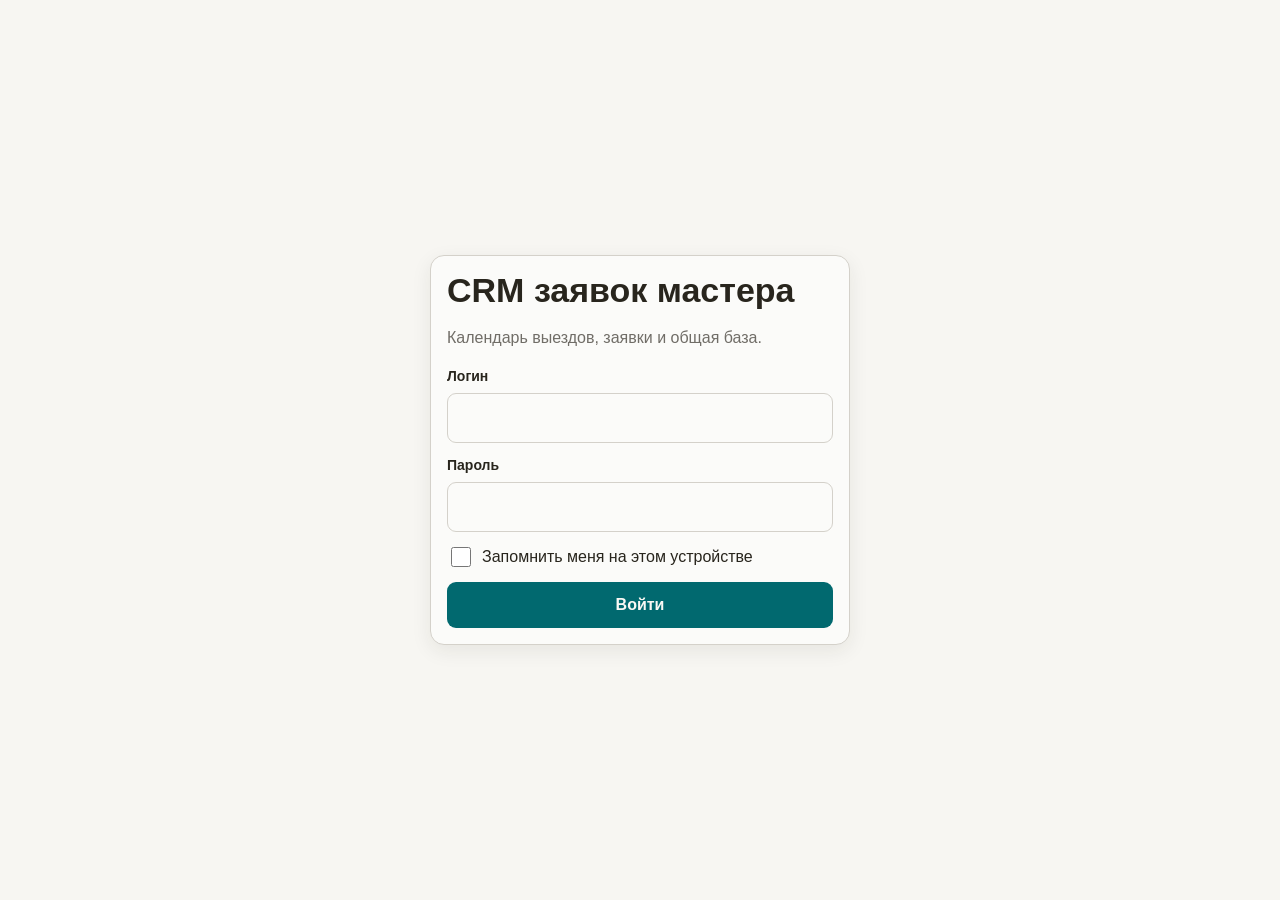
==== commit 8baba4aa: "Revert "v2.1 Калькулятор: скидка, материалы, состав работ в заявке (#1)" This reverts commit 1d309f1" ====
--- a/frontend/index.html
+++ b/frontend/index.html
@@ -1,497 +1,202 @@
 <!DOCTYPE html>
 <html lang="ru">
 <head>
-    <meta charset="UTF-8">
-    <meta name="viewport" content="width=device-width, initial-scale=1.0">
-    <title>CRM</title>
-    <style>
-        * { box-sizing: border-box; margin: 0; padding: 0; }
-        body {
-            font-family: -apple-system, BlinkMacSystemFont, "Segoe UI", Roboto, sans-serif;
-            background: #f5f5f5;
-            color: #222;
-            padding-bottom: 80px;
-        }
-        header {
-            background: #fff;
-            border-bottom: 1px solid #e0e0e0;
-            padding: 16px;
-            position: sticky;
-            top: 0;
-            z-index: 10;
-        }
-        h1 {
-            font-size: 24px;
-            font-weight: 700;
-        }
-        .menu {
-            display: grid;
-            grid-template-columns: repeat(2, 1fr);
-            gap: 12px;
-            padding: 16px;
-        }
-        .menu a {
-            background: #fff;
-            border-radius: 12px;
-            padding: 20px 16px;
-            text-decoration: none;
-            color: #222;
-            box-shadow: 0 1px 3px rgba(0,0,0,0.08);
-            display: flex;
-            flex-direction: column;
-            gap: 8px;
-        }
-        .menu .icon {
-            font-size: 28px;
-        }
-        .menu .label {
-            font-weight: 600;
-            font-size: 15px;
-        }
-        .requests-section {
-            padding: 0 16px 20px;
-        }
-        .section-header {
-            display: flex;
-            justify-content: space-between;
-            align-items: center;
-            margin-bottom: 12px;
-        }
-        .section-title {
-            font-size: 18px;
-            font-weight: 700;
-        }
-        .btn {
-            padding: 10px 16px;
-            border-radius: 8px;
-            border: none;
-            font-size: 14px;
-            font-weight: 600;
-            cursor: pointer;
-        }
-        .btn-primary {
-            background: #333;
-            color: #fff;
-        }
-        .request-card {
-            background: #fff;
-            border-radius: 12px;
-            padding: 16px;
-            margin-bottom: 12px;
-            box-shadow: 0 1px 3px rgba(0,0,0,0.08);
-        }
-        .request-header {
-            display: flex;
-            justify-content: space-between;
-            align-items: center;
-            margin-bottom: 8px;
-        }
-        .request-client {
-            font-weight: 600;
-            font-size: 16px;
-        }
-        .request-status {
-            padding: 4px 10px;
-            border-radius: 20px;
-            font-size: 12px;
-            font-weight: 600;
-        }
-        .status-new { background: #e3f2fd; color: #1565c0; }
-        .status-in_progress { background: #fff3e0; color: #e65100; }
-        .status-completed { background: #e8f5e9; color: #2e7d32; }
-        .status-cancelled { background: #ffebee; color: #c62828; }
-        .request-details {
-            font-size: 14px;
-            color: #555;
-            margin-bottom: 4px;
-        }
-        .request-price {
-            font-weight: 700;
-            font-size: 16px;
-            margin-top: 8px;
-        }
-        .modal-overlay {
-            position: fixed;
-            top: 0; left: 0; right: 0; bottom: 0;
-            background: rgba(0,0,0,0.5);
-            display: none;
-            align-items: center;
-            justify-content: center;
-            z-index: 100;
-        }
-        .modal {
-            background: #fff;
-            border-radius: 12px;
-            width: 90%;
-            max-width: 500px;
-            max-height: 90vh;
-            overflow-y: auto;
-            padding: 20px;
-        }
-        .modal-header {
-            display: flex;
-            justify-content: space-between;
-            align-items: center;
-            margin-bottom: 16px;
-        }
-        .modal-title {
-            font-size: 20px;
-            font-weight: 700;
-        }
-        .close-btn {
-            background: none;
-            border: none;
-            font-size: 24px;
-            cursor: pointer;
-        }
-        .form-group {
-            margin-bottom: 16px;
-        }
-        .form-label {
-            display: block;
-            margin-bottom: 6px;
-            font-weight: 500;
-            font-size: 14px;
-        }
-        .form-input, .form-textarea, .form-select {
-            width: 100%;
-            padding: 10px 12px;
-            border: 1px solid #ddd;
-            border-radius: 8px;
-            font-size: 15px;
-        }
-        .form-textarea {
-            min-height: 80px;
-            resize: vertical;
-        }
-        .calc-summary {
-            background: #f9f9f9;
-            border-radius: 8px;
-            padding: 12px;
-            margin-bottom: 16px;
-            font-size: 14px;
-        }
-        .calc-summary-title {
-            font-weight: 600;
-            margin-bottom: 6px;
-        }
-        .calc-summary-row {
-            display: flex;
-            justify-content: space-between;
-            margin-bottom: 4px;
-        }
-        .calc-summary-total {
-            font-weight: 700;
-            border-top: 1px solid #ddd;
-            padding-top: 6px;
-            margin-top: 6px;
-        }
-        .modal-footer {
-            display: flex;
-            gap: 12px;
-            justify-content: flex-end;
-            margin-top: 20px;
-        }
-    </style>
+  <meta charset="UTF-8">
+  <meta name="viewport" content="width=device-width, initial-scale=1.0, viewport-fit=cover">
+  <title>CRM заявок мастера</title>
+  <link rel="preconnect" href="https://api.fontshare.com">
+  <link href="https://api.fontshare.com/v2/css?f[]=satoshi@400,500,700,900&f[]=general-sans@400,500,600,700&display=swap" rel="stylesheet">
+  <style>
+    :root, [data-theme="light"] { --bg:#f7f6f2; --surface:#fbfbf9; --surface2:#f3f0ec; --border:#d4d1ca; --text:#28251d; --muted:#706d67; --inverse:#f9f8f4; --primary:#01696f; --primary-hover:#0c4e54; --primary-soft:#d7e3df; --success:#437a22; --warning:#a86000; --danger:#a13544; --blue:#006494; --purple:#7a39bb; --radius:14px; --radius-sm:9px; --shadow:0 6px 20px rgba(40,37,29,.08); }
+    [data-theme="dark"] { --bg:#171614; --surface:#1c1b19; --surface2:#272421; --border:#393836; --text:#eceae5; --muted:#b2aea8; --inverse:#141311; --primary:#4f98a3; --primary-hover:#227f8b; --primary-soft:#2b3938; --success:#6daa45; --warning:#edb336; --danger:#dd6974; --blue:#5591c7; --purple:#a86fdf; --shadow:0 8px 28px rgba(0,0,0,.3); }
+    *{box-sizing:border-box} body{margin:0;background:var(--bg);color:var(--text);font:16px/1.5 'General Sans',Arial,sans-serif} button,input,textarea,select{font:inherit;color:inherit} button{cursor:pointer} input,textarea,select{width:100%;min-height:48px;padding:12px 14px;border-radius:var(--radius-sm);border:1px solid var(--border);background:var(--surface);font-size:16px} textarea{min-height:96px;resize:vertical}
+    .hidden{display:none!important}.shell{max-width:1400px;margin:auto;padding:16px 16px 96px}.top{display:flex;gap:12px;align-items:flex-start;justify-content:space-between;flex-wrap:wrap;margin-bottom:16px}.title{margin:0;font:800 clamp(26px,4vw,34px)/1.1 'Satoshi',Arial,sans-serif}.sub,.muted{color:var(--muted)}.actions{display:flex;gap:8px;flex-wrap:wrap;align-items:center}.card{background:var(--surface);border:1px solid var(--border);border-radius:var(--radius);box-shadow:var(--shadow);padding:16px}.btn{min-height:44px;padding:10px 14px;border:1px solid transparent;border-radius:var(--radius-sm);font-weight:700;background:transparent}.btn-primary{background:var(--primary);color:var(--inverse)}.btn-primary:hover{background:var(--primary-hover)}.btn-secondary{border-color:var(--border);background:var(--surface)}.btn-danger{border-color:color-mix(in srgb,var(--danger) 38%,transparent);color:var(--danger)}.btn-sm{min-height:36px;padding:6px 10px;font-size:14px}.stats{display:grid;grid-template-columns:repeat(2,minmax(0,1fr));gap:10px;margin-bottom:16px}.stat{padding:14px}.stat b{display:block;font:800 28px/1.05 'Satoshi',Arial,sans-serif;margin-top:4px}
+    .view-switch{display:flex;gap:6px;margin:14px 0}.view-switch .btn.active{background:var(--primary);color:var(--inverse)}
+    .calendar-tools{display:grid;grid-template-columns:44px 1fr 44px;align-items:center;gap:8px;margin:14px 0}.month{text-align:center;font:800 20px 'Satoshi',Arial,sans-serif}
+    .month-view .week,.month-view .days{display:grid;grid-template-columns:repeat(7,1fr);gap:6px}.week div{text-align:center;color:var(--muted);font-size:12px;font-weight:700}.day{min-height:76px;padding:6px;text-align:left;border:1px solid var(--border);border-radius:10px;background:var(--surface)}.day.other{opacity:.45}.day.has{background:var(--primary-soft)}.day.active{outline:2px solid var(--primary)}.dhead{display:flex;justify-content:space-between;font-weight:700}.dot{font-size:11px;overflow:hidden;text-overflow:ellipsis;white-space:nowrap;margin-top:4px;padding:1px 5px;border-radius:99px;background:color-mix(in srgb,var(--primary) 14%,transparent)}
+    .status-dot{display:inline-block;width:8px;height:8px;border-radius:50%;margin-right:4px}.status-new{background:var(--blue)}.status-scheduled{background:var(--purple)}.status-work{background:var(--warning)}.status-done{background:var(--success)}.status-cancel{background:var(--danger)}
+    .week-view{display:grid;grid-template-columns:1fr;gap:8px}.week-col{border:1px solid var(--border);border-radius:var(--radius-sm);overflow:hidden;display:flex;flex-direction:column}.week-head{background:var(--surface2);padding:10px;text-align:center;font-weight:800;border-bottom:1px solid var(--border);white-space:nowrap}.week-head.today{background:var(--primary);color:var(--inverse)}.week-body{min-height:200px;padding:8px;background:var(--surface);flex:1}.week-card{padding:8px;margin-bottom:8px;border-radius:8px;border:1px solid var(--border);background:var(--surface2);font-size:13px}.week-card b{display:block;margin-bottom:4px;overflow:hidden;text-overflow:ellipsis;white-space:nowrap}.week-card small{color:var(--muted);display:block;overflow:hidden;text-overflow:ellipsis;white-space:nowrap}
+    .day-view{padding:16px}.day-card{padding:14px;margin-bottom:10px;border-radius:var(--radius-sm);border:1px solid var(--border);background:var(--surface2)}.day-card .top{display:flex;justify-content:space-between;align-items:flex-start;margin-bottom:8px}.day-card .time{font-weight:800;color:var(--primary)}.day-card .client{font-weight:700;font-size:17px}.day-card .meta{display:grid;gap:4px;color:var(--muted);font-size:14px}
+    .filters{display:grid;gap:10px;margin:14px 0}.list{display:grid;gap:10px}.request{border:1px solid var(--border);border-radius:var(--radius);padding:14px;background:var(--surface)}.row{display:flex;justify-content:space-between;gap:10px;align-items:flex-start}.name{font-weight:800;font-size:17px}.badge{font-size:12px;font-weight:800;padding:5px 9px;border-radius:99px;white-space:nowrap}.s-new{color:var(--blue);background:color-mix(in srgb,var(--blue) 15%,transparent)}.s-scheduled{color:var(--purple);background:color-mix(in srgb,var(--purple) 15%,transparent)}.s-work{color:var(--warning);background:color-mix(in srgb,var(--warning) 15%,transparent)}.s-done{color:var(--success);background:color-mix(in srgb,var(--success) 15%,transparent)}.s-cancel{color:var(--danger);background:color-mix(in srgb,var(--danger) 15%,transparent)}.meta{display:grid;gap:5px;margin:10px 0;color:var(--muted);font-size:14px}.two{display:grid;grid-template-columns:repeat(2,1fr);gap:8px}
+    .fab{position:fixed;right:16px;bottom:16px;z-index:10;box-shadow:var(--shadow)}.modal{position:fixed;inset:0;background:rgba(0,0,0,.38);display:none;align-items:flex-end;justify-content:center;z-index:20}.modal.open{display:flex}.sheet{width:min(100%,720px);max-height:94dvh;overflow:auto;background:var(--bg);border-radius:20px 20px 0 0;padding:18px;padding-bottom:calc(24px + env(safe-area-inset-bottom))}.handle{width:52px;height:5px;background:var(--border);border-radius:99px;margin:0 auto 14px}.field{display:grid;gap:6px;margin:12px 0}.field label{font-size:14px;font-weight:700}.empty{padding:18px;border:1px dashed var(--border);border-radius:var(--radius);color:var(--muted)}.login{min-height:100dvh;display:grid;place-items:center;padding:16px}.login .card{width:min(100%,420px)}.remember{display:flex;gap:8px;align-items:center;margin:12px 0}.remember input{width:20px;min-height:20px}.admin-users{display:grid;gap:10px}.user{padding:12px;border:1px solid var(--border);border-radius:var(--radius-sm);display:flex;justify-content:space-between;gap:8px;align-items:center}.user small{color:var(--muted)}
+    .report-table{width:100%;border-collapse:collapse;margin:16px 0}.report-table th,.report-table td{padding:10px;border:1px solid var(--border);text-align:left}.report-table th{background:var(--surface2);font-weight:800}.report-table td.num{text-align:right;font-weight:700}
+    .client-list{display:grid;gap:8px}.client-item{padding:12px;border:1px solid var(--border);border-radius:var(--radius-sm);cursor:pointer;background:var(--surface)}.client-item:hover{background:var(--surface2)}.client-item b{display:block;margin-bottom:4px}.client-item small{color:var(--muted)}
+    .dropdown{position:relative;display:inline-block}.dropdown-content{display:none;position:absolute;right:0;top:100%;background:var(--surface);border:1px solid var(--border);border-radius:var(--radius-sm);box-shadow:var(--shadow);min-width:180px;z-index:100}.dropdown-content.show{display:block}.dropdown-content button{width:100%;text-align:left;padding:10px 14px;border:none;background:transparent;border-bottom:1px solid var(--border)}.dropdown-content button:last-child{border-bottom:none}.dropdown-content button:hover{background:var(--surface2)}
+    @media(min-width:1100px){.shell{padding:24px}.stats{grid-template-columns:repeat(5,1fr)}.grid{grid-template-columns:minmax(0,1fr) 340px}.filters{grid-template-columns:2fr 1fr 1fr 1fr 1fr 1fr}.fab{display:none}.desktop-new{display:inline-flex}.day{min-height:90px}}
+    @media(max-width:1099px){.desktop-new{display:none}.week-view{grid-template-columns:1fr}.week-col{margin-bottom:12px}.day{min-height:70px}.dot{font-size:10px}}
+  </style>
 </head>
 <body>
-    <header>
-        <h1>CRM</h1>
-    </header>
-
-    <nav class="menu">
-        <a href="/prices">
-            <span class="icon">💰</span>
-            <span class="label">Прайс-лист</span>
-        </a>
-        <a href="/calculator">
-            <span class="icon">🧮</span>
-            <span class="label">Калькуляция</span>
-        </a>
-        <a href="#" onclick="openNewRequestModal(); return false;">
-            <span class="icon">➕</span>
-            <span class="label">Новая заявка</span>
-        </a>
-        <a href="#" onclick="logout(); return false;">
-            <span class="icon">🚪</span>
-            <span class="label">Выйти</span>
-        </a>
-    </nav>
-
-    <section class="requests-section">
-        <div class="section-header">
-            <h2 class="section-title">Заявки</h2>
+  <section id="loginView" class="login">
+    <div class="card">
+      <h1 class="title">CRM заявок мастера</h1>
+      <p class="sub">Календарь выездов, заявки и общая база.</p>
+      <div class="field"><label for="loginUser">Логин</label><input id="loginUser" autocomplete="username"></div>
+      <div class="field"><label for="loginPass">Пароль</label><input id="loginPass" type="password" autocomplete="current-password"></div>
+      <label class="remember"><input id="rememberMe" type="checkbox"> <span>Запомнить меня на этом устройстве</span></label>
+      <button id="loginBtn" class="btn btn-primary" style="width:100%">Войти</button>
+    </div>
+  </section>
+
+  <main id="appView" class="hidden">
+    <div class="shell">
+      <header class="top">
+        <div><h1 class="title">CRM заявок</h1><div class="sub">Календарь выездов, статусы и заявки.</div></div>
+        <div class="actions">
+          <span class="btn btn-secondary" id="sessionPill">—</span>
+          <button class="btn btn-secondary" id="themeBtn" aria-label="Переключить тему">🌙</button>
+          <div class="dropdown">
+            <button class="btn btn-secondary" id="menuBtn">☰ Меню</button>
+            <div class="dropdown-content" id="dropdownMenu">
+              <button onclick="selectMenuItem('price')">📋 Прайс</button>
+              <button onclick="selectMenuItem('clients')">Клиенты</button>
+              <button onclick="selectMenuItem('analytics')">Аналитика</button>
+              <button onclick="selectMenuItem('report')">Отчёт</button>
+              <button onclick="selectMenuItem('admin')" id="menuAdmin">⚙️ Админ</button>
+              <button onclick="selectMenuItem('users')" id="menuUsers">Пользователи</button>
+              <button onclick="selectMenuItem('audit')" id="menuAudit">Аудит-лог</button>
+              <button onclick="selectMenuItem('logout')" id="menuLogout">Выйти</button>
+            </div>
+          </div>
         </div>
-        <div id="requestsList"></div>
-    </section>
-
-    <!-- New Request Modal -->
-    <div id="newRequestModal" class="modal-overlay">
-        <div class="modal">
-            <div class="modal-header">
-                <h3 class="modal-title">Новая заявка</h3>
-                <button class="close-btn" onclick="closeNewRequestModal()">✕</button>
-            </div>
-            <div id="calcSummaryBlock" class="calc-summary" style="display:none;">
-                <div class="calc-summary-title">Состав работ</div>
-                <div id="calcSummaryContent"></div>
-            </div>
-            <form id="newRequestForm">
-                <div class="form-group">
-                    <label class="form-label">Клиент</label>
-                    <input type="text" id="clientName" class="form-input" required>
-                </div>
-                <div class="form-group">
-                    <label class="form-label">Телефон</label>
-                    <input type="tel" id="phone" class="form-input" required>
-                </div>
-                <div class="form-group">
-                    <label class="form-label">Дата визита</label>
-                    <input type="datetime-local" id="visitDate" class="form-input">
-                </div>
-                <div class="form-group">
-                    <label class="form-label">Адрес</label>
-                    <input type="text" id="address" class="form-input">
-                </div>
-                <div class="form-group">
-                    <label class="form-label">Статус</label>
-                    <select id="status" class="form-select">
-                        <option value="new">Новая</option>
-                        <option value="in_progress">В работе</option>
-                        <option value="completed">Завершена</option>
-                        <option value="cancelled">Отменена</option>
-                    </select>
-                </div>
-                <div class="form-group">
-                    <label class="form-label">Стоимость, ₽</label>
-                    <input type="number" id="price" class="form-input" step="0.01" required>
-                </div>
-                <div class="form-group">
-                    <label class="form-label">Комментарий</label>
-                    <textarea id="notes" class="form-textarea"></textarea>
-                </div>
-                <div class="modal-footer">
-                    <button type="button" class="btn" onclick="closeNewRequestModal()">Отмена</button>
-                    <button type="submit" class="btn btn-primary">Создать</button>
-                </div>
-            </form>
-        </div>
+      </header>
+      <section class="stats"><div class="card stat"><small class="muted">Всего</small><b id="statTotal">0</b></div><div class="card stat"><small class="muted">Сегодня</small><b id="statToday">0</b></div><div class="card stat"><small class="muted">Назначено</small><b id="statScheduled">0</b></div><div class="card stat"><small class="muted">Завершено</small><b id="statDone">0</b></div><div class="card stat"><small class="muted">Сумма завершённых</small><b id="statRevenue">0 ₽</b></div></section>
+      
+      <div class="view-switch"><button class="btn btn-sm active" data-view="month">Месяц</button><button class="btn btn-sm" data-view="week">Неделя</button><button class="btn btn-sm" data-view="day">День</button></div>
+      
+      <div class="card month-view" id="monthView">
+        <h2 style="margin:0">Календарь</h2><div class="sub">Выбери день, чтобы увидеть назначенные заявки.</div>
+        <div class="calendar-tools"><button class="btn btn-secondary" id="prevMonth">←</button><div id="monthLabel" class="month"></div><button class="btn btn-secondary" id="nextMonth">→</button></div>
+        <div class="week"><div>Пн</div><div>Вт</div><div>Ср</div><div>Чт</div><div>Пт</div><div>Сб</div><div>Вс</div></div>
+        <div id="calendar" class="days"></div>
+      </div>
+      
+      <div class="card week-view hidden" id="weekView">
+        <div class="calendar-tools"><button class="btn btn-secondary" id="prevWeek">←</button><div id="weekLabel" class="month"></div><button class="btn btn-secondary" id="nextWeek">→</button></div>
+        <div id="weekGrid" style="display:grid;grid-template-columns:1fr;gap:8px"></div>
+      </div>
+      
+      <div class="card day-view hidden" id="dayView">
+        <div class="calendar-tools"><button class="btn btn-secondary" id="prevDay">←</button><div id="dayLabel" class="month"></div><button class="btn btn-secondary" id="nextDay">→</button></div>
+        <div id="dayList"></div>
+      </div>
+      
+      <hr style="border:0;border-top:1px solid var(--border);margin:18px 0">
+      <div class="row"><div><h2 id="dateTitle" style="margin:0">Заявки на день</h2><div class="sub">Нажми «Изменить」для правки заявки.</div></div><button class="btn btn-primary desktop-new" id="newRequestTop">+ Новая заявка</button></div>
+      <div class="filters">
+        <input id="search" placeholder="Поиск: клиент, адрес, телефон">
+        <select id="statusFilter"><option value="all">Все статусы</option><option value="new">Новые</option><option value="scheduled">Назначенные</option><option value="work">В работе</option><option value="done">Завершённые</option><option value="cancel">Отменённые</option></select>
+        <select id="assigneeFilter"><option value="all">Все мастера</option></select>
+        <input id="dateFilter" type="date">
+        <select id="sourceFilter"><option value="all">Все источники</option><option value="avito">Авито</option><option value="house_chats">Домовые чаты</option><option value="unknown">Не указан</option></select>
+        <select id="contactMethodFilter"><option value="all">Все способы связи</option><option value="">Не указано</option><option value="avito">Авито</option><option value="phone">Звонок</option><option value="telegram">Telegram</option><option value="max">Max</option></select>
+      </div>
+      <div id="requests" class="list"></div>
     </div>
-
-    <script>
-        const CALC_DRAFT_KEY = "master_crm_calculation_draft";
-        let currentCalculationDraft = null;
-
-        function logout() {
-            localStorage.removeItem("crmToken");
-            window.location.href = "/login";
-        }
-
-        function formatPrice(val) {
-            if (val === null || val === undefined || isNaN(val)) return "0 ₽";
-            return Math.round(val).toLocaleString("ru-RU") + " ₽";
-        }
-
-        function loadCalculationDraft() {
-            try {
-                const raw = sessionStorage.getItem(CALC_DRAFT_KEY);
-                if (!raw) {
-                    currentCalculationDraft = null;
-                    return;
-                }
-                const data = JSON.parse(raw);
-                currentCalculationDraft = data;
-            } catch (e) {
-                console.warn("Draft parse error", e);
-                currentCalculationDraft = null;
-            }
-        }
-
-        function renderCalcSummary() {
-            const block = document.getElementById("calcSummaryBlock");
-            const content = document.getElementById("calcSummaryContent");
-            if (!currentCalculationDraft || !currentCalculationDraft.calculation || !currentCalculationDraft.calculation.length) {
-                block.style.display = "none";
-                return;
-            }
-            const calc = currentCalculationDraft;
-            let html = "";
-            calc.calculation.forEach((it, idx) => {
-                const price = it.requiresManualPrice ? (it.manualPrice ?? it.unitPrice ?? 0) : (it.unitPrice ?? 0);
-                const lineTotal = Math.round(price * it.quantity * 100) / 100;
-                html += `<div class="calc-summary-row">`;
-                html += `<span>${idx+1}. ${escapeHtml(it.name)} (${escapeHtml(it.unit || "шт")})</span>`;
-                html += `<span>${formatPrice(lineTotal)}</span>`;
-                html += `</div>`;
-            });
-
-            const work = calc.calculation.reduce((sum, it) => {
-                const p = it.requiresManualPrice ? (it.manualPrice ?? it.unitPrice ?? 0) : (it.unitPrice ?? 0);
-                return sum + p * it.quantity;
-            }, 0);
-
-            let discountAmount = 0;
-            if (calc.discountType === "percent") {
-                const dv = Math.min(Math.max(calc.discountValue || 0, 0), 100);
-                discountAmount = Math.round(work * dv / 100 * 100) / 100;
-            } else if (calc.discountType === "rubles") {
-                discountAmount = Math.min(Math.max(calc.discountValue || 0, 0), work);
-                discountAmount = Math.round(discountAmount * 100) / 100;
-            }
-
-            const materials = Math.max(calc.materialsAmount || 0, 0);
-            const total = Math.round((work - discountAmount + materials) * 100) / 100;
-
-            html += `<div class="calc-summary-row" style="margin-top:8px;"><span>Работы</span><span>${formatPrice(work)}</span></div>`;
-            if (discountAmount > 0) {
-                html += `<div class="calc-summary-row"><span>Скидка</span><span>−${formatPrice(discountAmount)}</span></div>`;
-            }
-            if (materials > 0) {
-                html += `<div class="calc-summary-row"><span>Материалы</span><span>${formatPrice(materials)}</span></div>`;
-            }
-            html += `<div class="calc-summary-row calc-summary-total"><span>Итого</span><span>${formatPrice(total)}</span></div>`;
-
-            content.innerHTML = html;
-            block.style.display = "block";
-
-            // Prefill price field with total
-            document.getElementById("price").value = total;
-        }
-
-        function escapeHtml(str) {
-            return String(str)
-                .replace(/&/g, "&amp;")
-                .replace(/</g, "&lt;")
-                .replace(/>/g, "&gt;")
-                .replace(/"/g, "&quot;");
-        }
-
-        function openNewRequestModal() {
-            loadCalculationDraft();
-            document.getElementById("newRequestForm").reset();
-            document.getElementById("clientName").value = "";
-            document.getElementById("phone").value = "";
-            document.getElementById("visitDate").value = "";
-            document.getElementById("address").value = "";
-            document.getElementById("status").value = "new";
-            document.getElementById("price").value = "";
-            document.getElementById("notes").value = "";
-            renderCalcSummary();
-            document.getElementById("newRequestModal").style.display = "flex";
-        }
-
-        function closeNewRequestModal() {
-            document.getElementById("newRequestModal").style.display = "none";
-        }
-
-        async function loadRequests() {
-            const res = await fetch("/api/requests");
-            const requests = await res.json();
-            const container = document.getElementById("requestsList");
-            if (!requests.length) {
-                container.innerHTML = '<div style="text-align:center;color:#888;padding:40px 20px;">Заявок пока нет</div>';
-                return;
-            }
-            let html = "";
-            requests.forEach(req => {
-                const statusClass = `status-${req.status}`;
-                const statusLabel = {
-                    new: "Новая",
-                    in_progress: "В работе",
-                    completed: "Завершена",
-                    cancelled: "Отменена"
-                }[req.status] || req.status;
-                html += `<div class="request-card">`;
-                html += `<div class="request-header">`;
-                html += `<div class="request-client">${escapeHtml(req.client_name)}</div>`;
-                html += `<div class="request-status ${statusClass}">${statusLabel}</div>`;
-                html += `</div>`;
-                if (req.visit_date) {
-                    const d = new Date(req.visit_date);
-                    const dateStr = d.toLocaleDateString("ru-RU", {day:"2-digit",month:"2-digit",year:"numeric"});
-                    const timeStr = d.toLocaleTimeString("ru-RU", {hour:"2-digit",minute:"2-digit"});
-                    html += `<div class="request-details">📅 ${dateStr} в ${timeStr}</div>`;
-                }
-                if (req.address) {
-                    html += `<div class="request-details">📍 ${escapeHtml(req.address)}</div>`;
-                }
-                html += `<div class="request-details">📞 ${escapeHtml(req.phone)}</div>`;
-                if (req.price) {
-                    html += `<div class="request-price">💰 ${formatPrice(req.price)}</div>`;
-                }
-                html += `</div>`;
-            });
-            container.innerHTML = html;
-        }
-
-        document.getElementById("newRequestForm").addEventListener("submit", async (e) => {
-            e.preventDefault();
-            const payload = {
-                client_name: document.getElementById("clientName").value,
-                phone: document.getElementById("phone").value,
-                visit_date: document.getElementById("visitDate").value || null,
-                address: document.getElementById("address").value || null,
-                status: document.getElementById("status").value,
-                price: parseFloat(document.getElementById("price").value) || 0,
-                notes: document.getElementById("notes").value || null
-            };
-
-            if (currentCalculationDraft && currentCalculationDraft.calculation) {
-                const calc = currentCalculationDraft;
-                payload.work_amount = 0;
-                payload.discount_type = calc.discountType || "none";
-                payload.discount_value = calc.discountValue || 0;
-                payload.discount_amount = 0;
-                payload.materials_amount = calc.materialsAmount || 0;
-
-                let work = 0;
-                payload.calculation_items = calc.calculation.map((it, idx) => {
-                    const price = it.requiresManualPrice ? (it.manualPrice ?? it.unitPrice ?? 0) : (it.unitPrice ?? 0);
-                    const lineTotal = Math.round(price * it.quantity * 100) / 100;
-                    work += lineTotal;
-                    return {
-                        price_item_id: it.priceItemId || null,
-                        category_name_snapshot: it.categoryName || "",
-                        name_snapshot: it.name,
-                        unit_snapshot: it.unit || "шт",
-                        unit_price: price,
-                        quantity: it.quantity,
-                        line_total: lineTotal,
-                        sort_order: idx
-                    };
-                });
-                payload.work_amount = Math.round(work * 100) / 100;
-
-                if (payload.discount_type === "percent") {
-                    const dv = Math.min(Math.max(payload.discount_value, 0), 100);
-                    payload.discount_amount = Math.round(payload.work_amount * dv / 100 * 100) / 100;
-                } else if (payload.discount_type === "rubles") {
-                    payload.discount_amount = Math.min(Math.max(payload.discount_value, 0), payload.work_amount);
-                    payload.discount_amount = Math.round(payload.discount_amount * 100) / 100;
-                } else {
-                    payload.discount_value = 0;
-                    payload.discount_amount = 0;
-                }
-            }
-
-            const res = await fetch("/api/requests", {
-                method: "POST",
-                headers: { "Content-Type": "application/json" },
-                body: JSON.stringify(payload)
-            });
-
-            if (!res.ok) {
-                const err = await res.json();
-                alert("Ошибка: " + (err.detail || "Не удалось создать заявку"));
-                return;
-            }
-
-            sessionStorage.removeItem(CALC_DRAFT_KEY);
-            closeNewRequestModal();
-            loadRequests();
-        });
-
-        loadRequests();
-    </script>
+    <button id="newRequestFab" class="btn btn-primary fab">+ Новая заявка</button>
+  </main>
+
+  <!-- Модалки (те же что были) -->
+  <div id="requestModal" class="modal"><div class="sheet"><div class="handle"></div><div class="row"><div><h2 id="requestFormTitle" style="margin:0">Новая заявка</h2><div class="sub">Все обязательные поля отмечены в форме.</div></div><button class="btn btn-secondary" data-close="requestModal">Закрыть</button></div><form id="requestForm"><input id="requestId" type="hidden"><div class="field"><label>Клиент</label><input id="client" required></div><div class="field"><label>Дата и время выезда</label><input id="visitDate" type="datetime-local" required></div><div class="field"><label>Адрес</label><input id="address" required></div><div class="field"><label>Телефон</label><input id="phone" required inputmode="tel"></div><div class="field"><label>Источник *</label><select id="source" required><option value="avito">Авито</option><option value="house_chats">Домовые чаты</option><option value="unknown">Не указан</option></select></div><div class="field"><label>Способ связи</label><select id="contactMethod"><option value="">Не указано</option><option value="avito">Авито</option><option value="phone">Звонок</option><option value="telegram">Telegram</option><option value="max">Max</option></select></div><div class="field"><label>Статус</label><select id="requestStatus"><option value="new">Новая</option><option value="scheduled">Назначена</option><option value="work">В работе</option><option value="done">Завершена</option><option value="cancel">Отменена</option></select></div><div class="field"><label>Цена</label><input id="price" type="number" min="0" step="1" value="0"></div><div class="field"><label>Ответственный</label><select id="assignee" required></select></div><div class="field"><label>Комментарий</label><textarea id="comment"></textarea></div><div class="two"><button type="button" class="btn btn-secondary" id="clearRequest">Очистить</button><button class="btn btn-primary" type="submit">Сохранить</button></div></form></div></div>
+
+  <div id="usersModal" class="modal"><div class="sheet"><div class="handle"></div><div class="row"><div><h2 style="margin:0">Пользователи</h2><div class="sub">Доступно только администратору.</div></div><button class="btn btn-secondary" data-close="usersModal">Закрыть</button></div><button id="newUserBtn" class="btn btn-primary" style="width:100%;margin:16px 0">+ Добавить пользователя</button><div id="usersList" class="admin-users"></div></div></div>
+
+  <div id="userModal" class="modal"><div class="sheet"><div class="handle"></div><div class="row"><h2 id="userFormTitle" style="margin:0">Новый пользователь</h2><button class="btn btn-secondary" data-close="userModal">Закрыть</button></div><form id="userForm"><input id="editUserId" type="hidden"><div class="field"><label>Логин</label><input id="newUserId" required pattern="[A-Za-z0-9_]+"></div><div class="field"><label>Имя</label><input id="newUserName" required></div><div class="field"><label id="passwordLabel">Пароль</label><input id="newUserPassword" type="password" minlength="4" required></div><div class="field"><label>Роль</label><select id="newUserRole"><option value="user">Мастер</option><option value="manager">Менеджер</option><option value="admin">Администратор</option></select></div><div class="two"><button id="deleteUserBtn" type="button" class="btn btn-danger hidden">Удалить</button><button type="submit" class="btn btn-primary">Сохранить</button></div></form></div></div>
+
+  <div id="reportModal" class="modal"><div class="sheet"><div class="handle"></div><div class="row"><div><h2 style="margin:0">📊 Отчёт по заявкам</h2><div class="sub">Период и статистика по источникам.</div></div><button class="btn btn-secondary" data-close="reportModal">Закрыть</button></div><div class="field"><label>С</label><input id="reportDateFrom" type="date"></div><div class="field"><label>По</label><input id="reportDateTo" type="date"></div><button id="loadReportBtn" class="btn btn-primary" style="width:100%;margin:16px 0">Показать отчёт</button><div id="reportSummary" class="meta" style="margin-top:16px"></div><table id="reportTable" class="report-table hidden"><thead><tr><th>Источник</th><th class="num">Всего</th><th class="num">Завершено</th><th class="num">Выручка</th></tr></thead><tbody></tbody></table></div></div>
+
+  <div id="analyticsModal" class="modal"><div class="sheet"><div class="handle"></div><div class="row"><div><h2 style="margin:0">📈 Аналитика</h2><div class="sub">Обзор по всем заявкам.</div></div><button class="btn btn-secondary" data-close="analyticsModal">Закрыть</button></div><div id="analyticsContent" class="meta" style="margin-top:16px"></div></div></div>
+
+  <div id="clientsModal" class="modal"><div class="sheet"><div class="handle"></div><div class="row"><div><h2 style="margin:0">👥 Клиенты</h2><div class="sub">Последние клиенты. Нажми для деталей.</div></div><button class="btn btn-secondary" data-close="clientsModal">Закрыть</button></div><div id="clientsList" class="client-list" style="margin-top:16px"></div><button id="showAllClientsBtn" class="btn btn-primary" style="width:100%;margin-top:16px">Показать всех клиентов</button><button id="exportClientsBtn" class="btn btn-secondary" style="width:100%;margin-top:8px">📥 Скачать CSV</button></div></div>
+
+  <div id="clientDetailModal" class="modal"><div class="sheet"><div class="handle"></div><div class="row"><div><h2 id="clientDetailName" style="margin:0">Клиент</h2><div class="sub">История заявок.</div></div><button class="btn btn-secondary" data-close="clientDetailModal">Закрыть</button></div><div id="clientDetailStats" class="meta" style="margin-top:16px"></div><div id="clientDetailRequests" class="list" style="margin-top:16px"></div></div></div>
+
+  <div id="auditModal" class="modal"><div class="sheet"><div class="handle"></div><div class="row"><div><h2 style="margin:0">📋 Аудит-лог</h2><div class="sub">История изменений.</div></div><button class="btn btn-secondary" data-close="auditModal">Закрыть</button></div><div id="auditList" class="list" style="margin-top:16px"></div></div></div>
+
+<script>
+const S={auth:null,me:null,users:[],items:[],month:new Date(new Date().getFullYear(),new Date().getMonth(),1),selected:new Date().toISOString().slice(0,10),weekStart:null,view:'month'};
+const $=id=>document.getElementById(id);
+const statuses={new:'Новая',scheduled:'Назначена',work:'В работе',done:'Завершена',cancel:'Отменена'};
+const sourceLabels={unknown:'Не указан',avito:'Авито',house_chats:'Домовые чаты'};
+const contactMethodLabels={'' :'Не указано',avito:'Авито',phone:'Звонок',telegram:'Telegram',max:'Max'};
+const roleLabels={user:'Мастер',manager:'Менеджер',admin:'Администратор'};
+function esc(v){return String(v??'').replace(/[&<>"']/g,c=>({'&':'&amp;','<':'&lt;','>':'&gt;','"':'&quot;',"'":'&#39;'}[c]));}
+function authHeaders(){return S.auth?{Authorization:'Basic '+btoa(S.auth.user+':'+S.auth.pass)}:{}}
+async function api(url,opt={}){const r=await fetch(url,{...opt,headers:{'Content-Type':'application/json',...authHeaders(),...(opt.headers||{})}});if(r.status===401){logout(false);throw new Error('Нужно войти заново')}const body=await r.text();let data={};try{data=body?JSON.parse(body):{}}catch{data={detail:body}}if(!r.ok)throw new Error(data.detail||'Ошибка запроса');return data}
+function dateKey(v){return String(v).slice(0,10)}
+function localDateKey(date){const year=date.getFullYear(),month=String(date.getMonth()+1).padStart(2,'0'),day=String(date.getDate()).padStart(2,'0');return `${year}-${month}-${day}`}
+function money(v){return new Intl.NumberFormat('ru-RU').format(Number(v||0))+' ₽'}
+function dt(v){return new Intl.DateTimeFormat('ru-RU',{dateStyle:'short',timeStyle:'short'}).format(new Date(v))}
+function labelDate(v){return new Intl.DateTimeFormat('ru-RU',{weekday:'long',day:'numeric',month:'long'}).format(new Date(v+'T00:00:00'))}
+async function setTheme(theme){document.documentElement.dataset.theme=theme;$('themeBtn').textContent=theme==='dark'?'☀️':'🌙';try{await api('/api/me/settings',{method:'PUT',body:JSON.stringify({theme})})}catch(e){}}
+async function toggleTheme(){const now=document.documentElement.dataset.theme||'light';const next=now==='dark'?'light':'dark';await setTheme(next)}
+function openModal(id){$(id).classList.add('open');document.body.style.overflow='hidden'}function closeModal(id){$(id).classList.remove('open');document.body.style.overflow=''}
+function toggleDropdown(){$('dropdownMenu').classList.toggle('show')}
+function closeDropdown(){$('dropdownMenu').classList.remove('show')}
+function selectMenuItem(item){closeDropdown();if(item==='price')window.location.href='/price';else if(item==='admin')window.location.href='/admin';else if(item==='clients')openClients();else if(item==='analytics')openAnalytics();else if(item==='report')openReport();else if(item==='users')openUsers();else if(item==='audit')openAudit();else if(item==='logout')logout()}
+function renderUsersOptions(){const opts=S.users.map(u=>`<option value="${esc(u.id)}">${esc(u.name)}</option>`).join('');$('assignee').innerHTML=opts;$('assigneeFilter').innerHTML='<option value="all">Все мастера</option>'+opts;}
+function renderStats(){const today=new Date().toISOString().slice(0,10),done=S.items.filter(x=>x.status==='done');$('statTotal').textContent=S.items.length;$('statToday').textContent=S.items.filter(x=>dateKey(x.visit_date)===today).length;$('statScheduled').textContent=S.items.filter(x=>x.status==='scheduled').length;$('statDone').textContent=done.length;$('statRevenue').textContent=money(done.reduce((a,x)=>a+Number(x.price||0),0));}
+function getWeekStart(d){const date=new Date(d),day=(date.getDay()+6)%7;date.setDate(date.getDate()-day);return date}
+function renderCalendar(){const m=S.month,start=new Date(m.getFullYear(),m.getMonth(),1),weekday=(start.getDay()+6)%7,gridStart=new Date(start);gridStart.setDate(start.getDate()-weekday);const by={};S.items.forEach(x=>{const k=dateKey(x.visit_date);(by[k]??=[]).push(x)});$('monthLabel').textContent=new Intl.DateTimeFormat('ru-RU',{month:'long',year:'numeric'}).format(m);$('calendar').innerHTML='';for(let i=0;i<42;i++){const d=new Date(gridStart);d.setDate(gridStart.getDate()+i);const k=localDateKey(d),list=(by[k]||[]).sort((a,b)=>a.visit_date.localeCompare(b.visit_date));const statusCounts={new:0,scheduled:0,work:0,done:0,cancel:0};list.forEach(x=>{if(statuses[x.status])statusCounts[x.status]++});const b=document.createElement('button');b.type='button';b.className='day'+(d.getMonth()!==m.getMonth()?' other':'')+(list.length?' has':'')+(k===S.selected?' active':'');let dotsHtml='';if(statusCounts.new>0)dotsHtml+=`<span class="status-dot status-new" title="Новая: ${statusCounts.new}"></span>`;if(statusCounts.scheduled>0)dotsHtml+=`<span class="status-dot status-scheduled" title="Назначена: ${statusCounts.scheduled}"></span>`;if(statusCounts.work>0)dotsHtml+=`<span class="status-dot status-work" title="В работе: ${statusCounts.work}"></span>`;if(statusCounts.done>0)dotsHtml+=`<span class="status-dot status-done" title="Завершена: ${statusCounts.done}"></span>`;if(statusCounts.cancel>0)dotsHtml+=`<span class="status-dot status-cancel" title="Отменена: ${statusCounts.cancel}"></span>`;b.innerHTML=`<div class="dhead"><span>${d.getDate()}</span><span>${list.length||''}</span></div><div style="margin-top:6px">${dotsHtml}${list.slice(0,1).map(x=>`<div class="dot">${esc(x.client)}</div>`).join('')}</div>`;b.onclick=()=>{S.selected=k;$('dateFilter').value=k;renderCalendar();renderRequests();if(S.view!=='month')switchView('month')};$('calendar').appendChild(b)}}
+function renderWeek(){const start=getWeekStart(S.selected);$('weekLabel').textContent=new Intl.DateTimeFormat('ru-RU',{month:'long',year:'numeric'}).format(start);$('weekGrid').innerHTML='';const by={};S.items.forEach(x=>{(by[dateKey(x.visit_date)]??=[]).push(x)});const weekDays=[];for(let i=0;i<7;i++){const d=new Date(start);d.setDate(start.getDate()+i);weekDays.push(d)}const dayNames=['Понедельник','Вторник','Среда','Четверг','Пятница','Суббота','Воскресенье'];weekDays.forEach((d,i)=>{const k=localDateKey(d),list=(by[k]||[]).sort((a,b)=>a.visit_date.localeCompare(b.visit_date)),today=dateKey(new Date())===k;const col=document.createElement('div');col.className='week-col';col.innerHTML=`<div class="week-head${today?' today':''}">${dayNames[i]}, ${d.getDate()}</div><div class="week-body">${list.map(x=>`<div class="week-card" onclick="editRequest(${x.id})"><b>${esc(x.client)}</b><small>${dt(x.visit_date)}</small><small>${esc(x.address)}</small><span class="badge s-${x.status}" style="margin-top:6px;display:inline-block">${statuses[x.status]}</span></div>`).join('')}</div>`;$('weekGrid').appendChild(col)})}
+function renderDay(){const d=new Date(S.selected);$('dayLabel').textContent=labelDate(S.selected);const list=S.items.filter(x=>dateKey(x.visit_date)===S.selected).sort((a,b)=>a.visit_date.localeCompare(b.visit_date));$('dayList').innerHTML=list.length?list.map(x=>`<div class="day-card"><div class="top"><div><div class="time">${dt(x.visit_date)}</div><div class="client">${esc(x.client)}</div></div><span class="badge s-${x.status}">${statuses[x.status]}</span></div><div class="meta"><div>📍 ${esc(x.address)}</div><div>📞 <a href="tel:${esc(x.phone)}">${esc(x.phone)}</a></div><div>👤 ${esc(x.assignee_name||x.assignee)}</div><div>💰 ${money(x.price)}</div>${x.source&&x.source!=='unknown'?`<div>📥 ${sourceLabels[x.source]||x.source}</div>`:''}${x.contact_method?`<div>📞 ${contactMethodLabels[x.contact_method]||x.contact_method}</div>`:''}</div><div class="two" style="margin-top:10px"><button class="btn btn-secondary" onclick="editRequest(${x.id})">Изменить</button><button class="btn btn-danger" onclick="removeRequest(${x.id})">Удалить</button></div></div>`).join(''):'<div class="empty">На этот день заявок нет.</div>'}
+function filtered(){const q=$('search').value.trim().toLowerCase(),st=$('statusFilter').value,as=$('assigneeFilter').value,day=$('dateFilter').value||S.selected,src=$('sourceFilter').value,cm=$('contactMethodFilter').value;return S.items.filter(x=>{const text=[x.client,x.address,x.phone,x.comment,x.assignee_name].join(' ').toLowerCase();return(!q||text.includes(q))&&(st==='all'||x.status===st)&&(as==='all'||x.assignee===as)&&(!day||dateKey(x.visit_date)===day)&&(src==='all'||x.source===src)&&(cm==='all'||x.contact_method===cm)}).sort((a,b)=>a.visit_date.localeCompare(b.visit_date))}
+function renderRequests(){$('dateTitle').textContent='Заявки на '+labelDate($('dateFilter').value||S.selected);const rows=filtered();$('requests').innerHTML=rows.length?rows.map(x=>`<article class="request"><div class="row"><div><div class="name">${esc(x.client)}</div><div class="muted">${dt(x.visit_date)}</div></div><span class="badge s-${x.status}">${statuses[x.status]}</span></div><div class="meta"><div>📍 ${esc(x.address)}</div><div>📞 <a href="tel:${esc(x.phone)}">${esc(x.phone)}</a></div><div>👤 ${esc(x.assignee_name||x.assignee)}</div><div>💰 ${money(x.price)}</div>${x.source&&x.source!=='unknown'?`<div>📥 ${sourceLabels[x.source]||x.source}</div>`:''}${x.contact_method?`<div>📞 ${contactMethodLabels[x.contact_method]||x.contact_method}</div>`:''}${x.comment?`<div>📝 ${esc(x.comment)}</div>`:''}</div><div class="two"><button class="btn btn-secondary" onclick="editRequest(${x.id})">Изменить</button><button class="btn btn-danger" onclick="removeRequest(${x.id})">Удалить</button></div></article>`).join(''):'<div class="empty">На выбранный день заявок нет.</div>'}
+function switchView(v){S.view=v;document.querySelectorAll('.view-switch .btn').forEach(b=>b.classList.toggle('active',b.dataset.view===v));$('monthView').classList.toggle('hidden',v!=='month');$('weekView').classList.toggle('hidden',v!=='week');$('dayView').classList.toggle('hidden',v!=='day');if(v==='week')renderWeek();if(v==='day')renderDay()}
+async function load(){S.users=await api('/api/users');renderUsersOptions();S.items=await api('/api/requests');renderStats();renderCalendar();renderRequests()}
+async function login(){S.auth={user:$('loginUser').value.trim(),pass:$('loginPass').value};const me=await api('/api/me');S.me=me;if($('rememberMe').checked)localStorage.setItem('master_crm_auth',JSON.stringify(S.auth));else localStorage.removeItem('master_crm_auth');$('sessionPill').textContent='Вошёл: '+S.me.name;$('menuAdmin').classList.toggle('hidden',S.me.role!=='admin');$('menuUsers').classList.toggle('hidden',S.me.role!=='admin');$('menuAudit').classList.toggle('hidden',!['admin','manager'].includes(S.me.role));if(me.theme)setTheme(me.theme);else setTheme(document.documentElement.dataset.theme||'light');$('loginView').classList.add('hidden');$('appView').classList.remove('hidden');await load();clearRequest()}
+function logout(show=true){S.auth=null;S.me=null;localStorage.removeItem('master_crm_auth');$('appView').classList.add('hidden');$('loginView').classList.remove('hidden');if(show)alert('Вы вышли из системы')}
+function clearRequest(){$('requestForm').reset();$('requestId').value='';$('requestFormTitle').textContent='Новая заявка';$('requestStatus').value='new';$('price').value='0';$('source').value='avito';$('contactMethod').value='';const d=new Date(S.selected+'T10:00:00');$('visitDate').value=d.toISOString().slice(0,16);if(S.auth)$('assignee').value=S.auth.user}
+function newRequest(){clearRequest();openModal('requestModal')}
+function editRequest(id){const x=S.items.find(i=>i.id===id);if(!x)return;$('requestFormTitle').textContent='Редактирование заявки';$('requestId').value=x.id;$('client').value=x.client;$('visitDate').value=x.visit_date.slice(0,16);$('address').value=x.address;$('phone').value=x.phone;$('requestStatus').value=x.status;$('price').value=x.price;$('assignee').value=x.assignee;$('comment').value=x.comment||'';$('source').value=x.source||'unknown';$('contactMethod').value=x.contact_method||'';openModal('requestModal')}
+async function removeRequest(id){if(!confirm('Удалить заявку?'))return;try{await api('/api/requests/'+id,{method:'DELETE'});await load();if(S.view==='week')renderWeek();if(S.view==='day')renderDay()}catch(e){alert(e.message)}}
+async function saveRequest(e){e.preventDefault();const p={client:$('client').value.trim(),visit_date:$('visitDate').value,address:$('address').value.trim(),phone:$('phone').value.trim(),status:$('requestStatus').value,price:Number($('price').value||0),comment:$('comment').value.trim(),assignee:$('assignee').value,source:$('source').value,contact_method:$('contactMethod').value};try{const id=$('requestId').value;await api(id?'/api/requests/'+id:'/api/requests',{method:id?'PUT':'POST',body:JSON.stringify(p)});S.selected=p.visit_date.slice(0,10);$('dateFilter').value=S.selected;closeModal('requestModal');await load();if(S.view==='week')renderWeek();if(S.view==='day')renderDay()}catch(e){alert('Не удалось сохранить: '+e.message)}}
+function openUsers(){renderUsers();openModal('usersModal')}
+function renderUsers(){$('usersList').innerHTML=S.users.map(u=>`<div class="user"><div><b>${esc(u.name)}</b><br><small>${esc(u.id)} · ${roleLabels[u.role]||u.role}</small></div><button class="btn btn-secondary" onclick="editUser('${esc(u.id)}')">Изменить</button></div>`).join('')}
+function newUser(){$('userForm').reset();$('editUserId').value='';$('newUserId').disabled=false;$('newUserPassword').required=true;$('passwordLabel').textContent='Пароль';$('userFormTitle').textContent='Новый пользователь';$('deleteUserBtn').classList.add('hidden');openModal('userModal')}
+function editUser(id){const u=S.users.find(x=>x.id===id);if(!u)return;$('editUserId').value=u.id;$('newUserId').value=u.id;$('newUserId').disabled=true;$('newUserName').value=u.name;$('newUserPassword').value='';$('newUserPassword').required=false;$('passwordLabel').textContent='Новый пароль (оставь пустым, чтобы не менять)';$('newUserRole').value=u.role;$('userFormTitle').textContent='Редактирование пользователя';$('deleteUserBtn').classList.toggle('hidden',u.id===S.me.id);openModal('userModal')}
+async function saveUser(e){e.preventDefault();const old=$('editUserId').value,p={id:$('newUserId').value.trim(),name:$('newUserName').value.trim(),password:$('newUserPassword').value,role:$('newUserRole').value};if(old&&!p.password)delete p.password;try{await api(old?'/api/users/'+old:'/api/users',{method:old?'PUT':'POST',body:JSON.stringify(p)});await load();renderUsers();closeModal('userModal')}catch(e){alert('Не удалось сохранить: '+e.message)}}
+async function removeUser(){const id=$('editUserId').value;if(!id||!confirm('Удалить пользователя '+id+'?'))return;try{await api('/api/users/'+id,{method:'DELETE'});await load();renderUsers();closeModal('userModal')}catch(e){alert('Не удалось удалить: '+e.message)}}
+async function openReport(){const today=new Date().toISOString().slice(0,10);const start=new Date();start.setDate(1);$('reportDateFrom').value=start.toISOString().slice(0,10);$('reportDateTo').value=today;$('reportSummary').innerHTML='';$('reportTable').classList.add('hidden');openModal('reportModal')}
+async function loadReport(){const from=$('reportDateFrom').value,to=$('reportDateTo').value;if(!from||!to){alert('Выбери даты периода');return}try{const data=await api(`/api/report?date_from=${from}&date_to=${to}`);$('reportSummary').innerHTML=`<div><b>Период:</b> ${from} – ${to}</div><div><b>Всего заявок:</b> ${data.total}</div><div><b>Активные:</b> ${data.active}</div><div><b>Завершённые:</b> ${data.completed}</div><div><b>Отменённые:</b> ${data.cancelled}</div><div><b>Выручка:</b> ${money(data.revenue)}</div>`;const tb=$('reportTable').querySelector('tbody');tb.innerHTML=Object.entries(data.by_source).map(([k,v])=>`<tr><td>${v.label}</td><td class="num">${v.total}</td><td class="num">${v.completed}</td><td class="num">${money(v.revenue)}</td></tr>`).join('');$('reportTable').classList.remove('hidden')}catch(e){alert('Не удалось загрузить отчёт: '+e.message)}}
+async function openAnalytics(){try{const data=await api('/api/analytics/summary');let html=`<div style="display:grid;gap:16px"><div><b>Общая статистика</b><div class="meta"><div>Всего заявок: <b>${data.total}</b></div><div>Активные: <b>${data.active}</b></div><div>Завершённые: <b>${data.completed}</b></div><div>Выручка: <b>${money(data.revenue)}</b></div></div></div><div><b>По статусам</b><div class="meta">${Object.entries(data.by_status).map(([k,v])=>`<div>${statuses[k]||k}: <b>${v.count}</b> (${money(v.revenue)})</div>`).join('')}</div></div><div><b>По источникам</b><div class="meta">${Object.entries(data.by_source).map(([k,v])=>`<div>${sourceLabels[k]||k}: <b>${v.count}</b> (${money(v.revenue)})</div>`).join('')}</div></div>`;if(data.masters_ranking&&data.masters_ranking.length>0){html+=`<div><b>Рейтинг мастеров</b><div class="meta">${data.masters_ranking.map((m,i)=>`<div>${i+1}. ${esc(m.name)}: <b>${m.count}</b> заявок (${money(m.revenue)})</div>`).join('')}</div></div>`}html+=`<div><b>Топ клиентов</b><div class="meta">${data.top_clients.map((c,i)=>`<div>${i+1}. ${esc(c.client)}: <b>${c.count}</b> заявок (${money(c.revenue)})</div>`).join('')}</div></div></div>`;$('analyticsContent').innerHTML=html;openModal('analyticsModal')}catch(e){alert('Не удалось загрузить аналитику: '+e.message)}}
+async function openClients(){try{const clients=await api('/api/clients');const recent=clients.slice(0,3);$('clientsList').innerHTML=recent.length?recent.map(c=>`<div class="client-item" onclick="openClientDetail('${esc(c.client).replace(/'/g,"\\'")}')"><b>${esc(c.client)}</b><small>${c.count} заявок · ${money(c.revenue)} · Последняя: ${dt(c.last_visit)}</small></div>`).join(''):'<div class="empty">Клиентов пока нет</div>';$('showAllClientsBtn').onclick=()=>{openAllClients(clients)};openModal('clientsModal')}catch(e){alert('Не удалось загрузить клиентов: '+e.message)}}
+function openAllClients(clients){const html=clients.map(c=>`<div class="client-item" onclick="openClientDetail('${esc(c.client).replace(/'/g,"\\'")}')"><b>${esc(c.client)}</b><small>${c.count} заявок · ${money(c.revenue)} · Последняя: ${dt(c.last_visit)}</small></div>`).join('');$('clientsList').innerHTML=html}
+async function openClientDetail(name){try{const data=await api('/api/clients/'+encodeURIComponent(name));$('clientDetailName').textContent=data.client;$('clientDetailStats').innerHTML=`<div><b>Всего заявок:</b> ${data.total}</div><div><b>Выручка:</b> ${money(data.revenue)}</div>`;$('clientDetailRequests').innerHTML=data.requests.length?data.requests.map(r=>`<article class="request"><div class="row"><div><div class="name">${esc(r.client)}</div><div class="muted">${dt(r.visit_date)}</div></div><span class="badge s-${r.status}">${statuses[r.status]}</span></div><div class="meta"><div>📍 ${esc(r.address)}</div><div>📞 <a href="tel:${esc(r.phone)}">${esc(r.phone)}</a></div><div>👤 ${esc(r.assignee_name||r.assignee)}</div><div>💰 ${money(r.price)}</div></div></article>`).join(''):'<div class="empty">Заявок нет</div>';openModal('clientDetailModal')}catch(e){alert('Не удалось загрузить клиента: '+e.message)}}
+async function exportClients(){try{const data=await api('/api/clients/export');const blob=new Blob([data.csv],{type:'text/csv'});const url=URL.createObjectURL(blob);const a=document.createElement('a');a.href=url;a.download='clients.csv';a.click();URL.revokeObjectURL(url)}catch(e){alert('Не удалось экспортировать: '+e.message)}}
+async function openAudit(){if(!['admin','manager'].includes(S.me.role)){alert('Доступ только для администратора и менеджера');return}try{const logs=await api('/api/audit');$('auditList').innerHTML=logs.length?logs.map(l=>`<article class="request"><div class="row"><div><div class="name">${esc(l.user_name||l.user_id)}</div><div class="muted">${dt(l.created_at)}</div></div><span class="badge" style="background:var(--primary-soft)">${esc(l.action)}</span></div><div class="meta"><div><b>Сущность:</b> ${esc(l.entity_type)} ${l.entity_id?`#${l.entity_id}`:''}</div>${l.old_values?`<div><b>Было:</b> <code style="font-size:12px">${esc(JSON.stringify(JSON.parse(l.old_values)).slice(0,200))}</code></div>`:''}${l.new_values?`<div><b>Стало:</b> <code style="font-size:12px">${esc(JSON.stringify(JSON.parse(l.new_values)).slice(0,200))}</code></div>`:''}</div></article>`).join(''):'<div class="empty">Записей нет</div>';openModal('auditModal')}catch(e){alert('Не удалось загрузить аудит: '+e.message)}}
+
+// Обработчики
+$('loginBtn').onclick=()=>login().catch(e=>alert(e.message||'Неверный логин или пароль'));
+$('loginPass').addEventListener('keydown',e=>{if(e.key==='Enter')login().catch(x=>alert(x.message))});
+$('themeBtn').onclick=toggleTheme;
+$('menuBtn').onclick=toggleDropdown;
+$('prevMonth').onclick=()=>{S.month=new Date(S.month.getFullYear(),S.month.getMonth()-1,1);renderCalendar()};
+$('nextMonth').onclick=()=>{S.month=new Date(S.month.getFullYear(),S.month.getMonth()+1,1);renderCalendar()};
+$('prevWeek').onclick=()=>{S.selected=new Date(new Date(S.selected).setDate(new Date(S.selected).getDate()-7));S.month=new Date(S.selected);renderWeek()};
+$('nextWeek').onclick=()=>{S.selected=new Date(new Date(S.selected).setDate(new Date(S.selected).getDate()+7));S.month=new Date(S.selected);renderWeek()};
+$('prevDay').onclick=()=>{S.selected=new Date(new Date(S.selected).setDate(new Date(S.selected).getDate()-1));S.month=new Date(S.selected);renderDay()};
+$('nextDay').onclick=()=>{S.selected=new Date(new Date(S.selected).setDate(new Date(S.selected).getDate()+1));S.month=new Date(S.selected);renderDay()};
+$('dateFilter').value=S.selected;
+$('dateFilter').onchange=()=>{S.selected=$('dateFilter').value;S.month=new Date(S.selected);renderCalendar();renderRequests();if(S.view==='week')renderWeek();if(S.view==='day')renderDay()};
+['search','statusFilter','assigneeFilter','sourceFilter','contactMethodFilter'].forEach(id=>$(id).addEventListener('input',renderRequests));
+document.querySelectorAll('.view-switch .btn').forEach(b=>b.onclick=()=>switchView(b.dataset.view));
+$('newRequestFab').onclick=newRequest;
+$('newRequestTop').onclick=newRequest;
+$('clearRequest').onclick=clearRequest;
+$('requestForm').onsubmit=saveRequest;
+$('newUserBtn').onclick=newUser;
+$('userForm').onsubmit=saveUser;
+$('deleteUserBtn').onclick=removeUser;
+$('showAllClientsBtn').onclick=()=>{};
+$('exportClientsBtn').onclick=exportClients;
+$('loadReportBtn').onclick=loadReport;
+document.querySelectorAll('[data-close]').forEach(b=>b.onclick=()=>closeModal(b.dataset.close));
+document.querySelectorAll('.modal').forEach(m=>m.addEventListener('click',e=>{if(e.target===m)closeModal(m.id)}));
+document.addEventListener('click',e=>{if(!e.target.closest('.dropdown')){$('dropdownMenu').classList.remove('show')}});
+document.documentElement.dataset.theme=matchMedia('(prefers-color-scheme: dark)').matches?'dark':'light';
+$('themeBtn').textContent=document.documentElement.dataset.theme==='dark'?'☀️':'🌙';
+try{const saved=JSON.parse(localStorage.getItem('master_crm_auth'));if(saved?.user&&saved?.pass){$('loginUser').value=saved.user;$('loginPass').value=saved.pass;$('rememberMe').checked=true;setTimeout(()=>login().catch(()=>localStorage.removeItem('master_crm_auth')),100)}}catch(e){}
+</script>
 </body>
-</html>
+</html>
